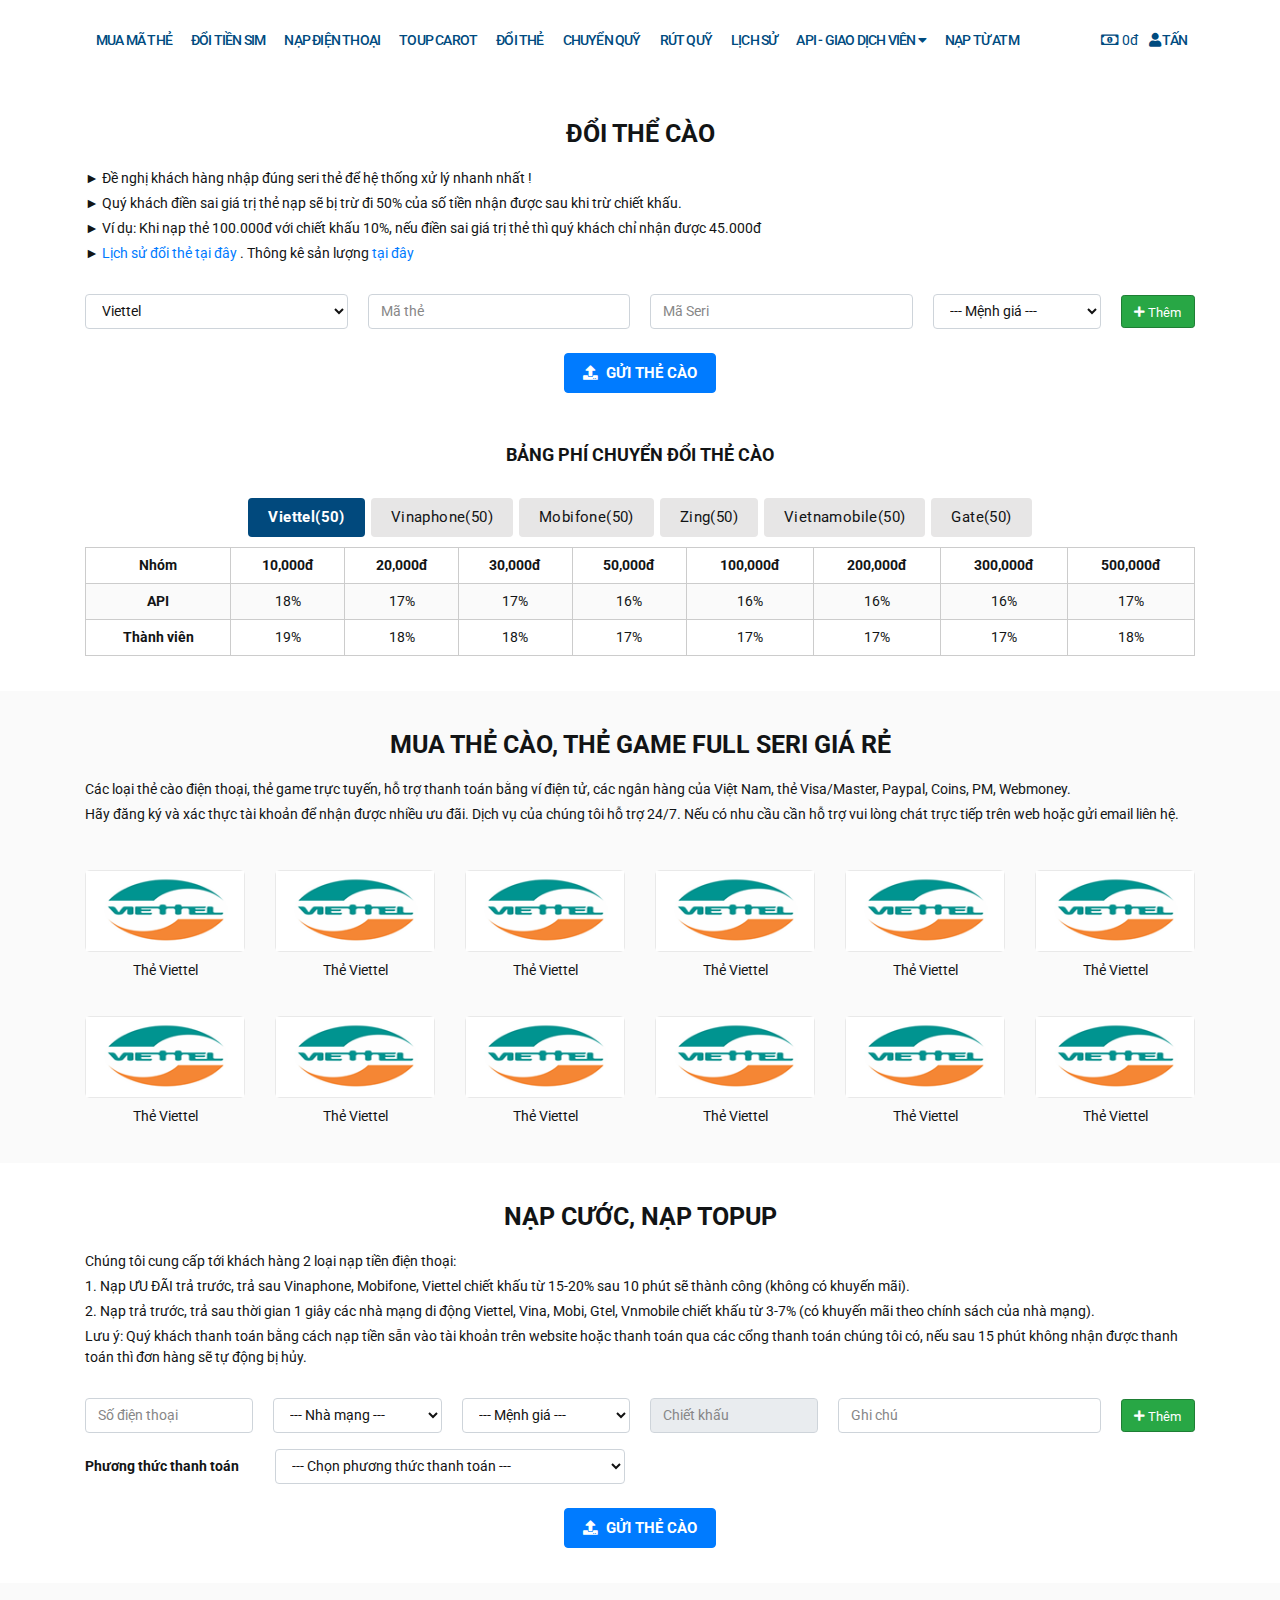
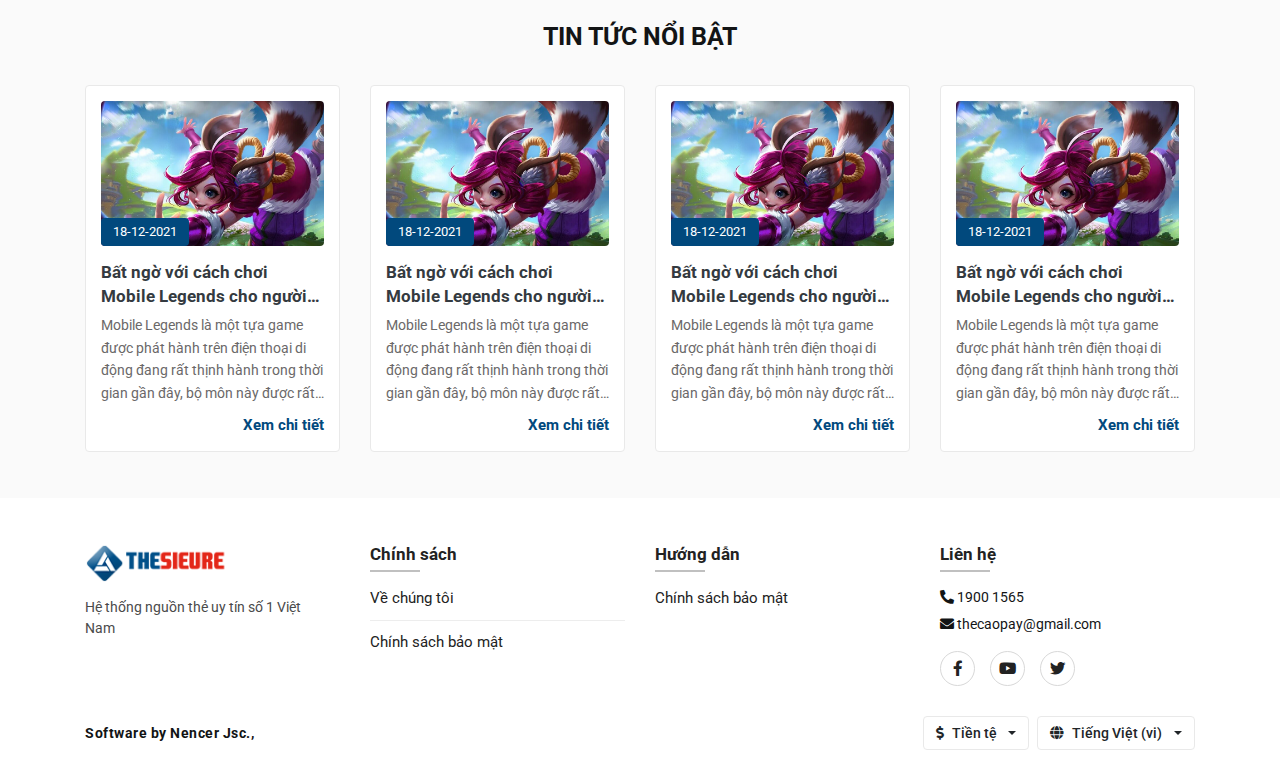
==== index.html @ 8dbbf6b9 "Update" ====
<!DOCTYPE html>
<html lang="vi">
<head>
	<meta charset="UTF-8">
	<meta name="viewport"
		  content="width=device-width, user-scalable=no, initial-scale=1.0, maximum-scale=1.0, minimum-scale=1.0">

	<title>Thẻ siêu rẻ V2</title>
	<meta name="description" content="Thẻ siêu rẻ V2">
	<meta name="author" content="">

	<meta property="og:title" content="Thẻ siêu rẻ V2">
	<meta property="og:type" content="website">
	<meta property="og:url" content="">
	<meta property="og:description" content="Thẻ siêu rẻ V2">
	<meta property="og:image" content="">

	<link rel="icon" href="/assets/images/favicon.png">
	<link rel="apple-touch-icon" href="/assets/images/favicon.png">

	<style>
        :root {
            --primary-color: #01497D;
            --primary-rgb: 1, 73, 125;
            --primary-hover: #0e68a9;
            --secondary-color: #E42D1F;
            --secondary-rgb: 228, 45, 31;
            --secondary-hover: #f03c2e;
            --color-body: #fafafa;
            --color-border: #e9e9e9;
            --color-dark: #121415;
            --color-dark-gray: #444748;
            --color-gray: #6a6868;
            --transition: .3s all ease-in-out;
        }
	</style>
	<link rel="stylesheet"
		  href="https://fonts.googleapis.com/css2?family=Roboto:ital,wght@0,300;0,400;0,500;0,700;1,300;1,400;1,500;1,700&display=swap">
	<link rel="stylesheet" href="./assets/plugins/bootstrap/bootstrap.min.css">
	<link rel="stylesheet" href="./assets/plugins/bootstrap-flatpickr/bootstrap-flatpickr.min.css">
	<link rel="stylesheet" href="./assets/plugins/fancybox/fancybox.min.css">
	<link rel="stylesheet" href="./assets/plugins/swiper/swiper-bundle.min.css">
	<link rel="stylesheet" href="./assets/plugins/select2/css/select2.min.css">
	<link rel="stylesheet" href="./assets/plugins/waves/waves.min.css">
	<link rel="stylesheet" href="./assets/plugins/sweetalert2/sweetalert2.min.css">
	<link rel="stylesheet" href="./assets/fonts/fontawesome/css/all.min.css">
	<link rel="stylesheet" href="./assets/css/style.css">
</head>
<body>

<header id="header" class="header d-none">
	<div class="header-inner">
		<div class="container">
			<div class="row">
				<div class="col-lg-2">
					<div class="header-inner_logo">
						<a href="index.html">
							<img class="header-inner_logo__image" src="./assets/images/logo.png" alt="">
						</a>
						<div id="user-mobile" class="header-inner_mobile__user d-block d-lg-none">
							<a id="call-user_mobile" href="javascript:void(0)">
								<i class="fas fa-user"></i>
							</a>
							<ul class="list-unstyled mb-0">
								<li>
									<a href="dang-nhap.html">Đăng nhập</a>
								</li>
								<li>
									<a href="dang-ky.html">Đăng ký</a>
								</li>
							</ul>
						</div>
						<div class="header-inner_hamburger d-block d-lg-none">
							<button type="button" class="no-animation" id="call-header_mobile">
								<span></span>
								<span></span>
								<span></span>
							</button>
						</div>
					</div>
				</div>
				<div class="col-lg-10 mobile-no_relative">
					<div class="d-lg-flex align-items-center justify-content-between flex-wrap">
						<div class="header-inner_nav">
							<ul class="list-unstyled mb-0" id="hasMenuTopUp">
								<li>
									<a href="mua-ma-the.html">
										Mua mã thẻ
									</a>
								</li>
								<li>
									<a href="doi-the-cao.html">
										Đổi thẻ cào
										<i class="fas fa-angle-down"></i>
									</a>
									<ul class="list-unstyled mb-0">
										<li>
											<a href="">
												Đổi thẻ cào
											</a>
										</li>
										<li>
											<a href="#">
												Đổi thẻ cào
											</a>
										</li>
										<li>
											<a href="#">
												Đổi thẻ cào
											</a>
										</li>
										<li>
											<a href="#">
												Đổi thẻ cào
											</a>
										</li>
										<li>
											<a href="#">
												Đổi thẻ cào
											</a>
										</li>
									</ul>
								</li>
								<li>
									<a href="rut-tien.html">
										Rút tiền
									</a>
								</li>
								<li>
									<a href="chuyen-tien.html">
										Chuyển tiền
									</a>
								</li>
								<li>
									<a href="nap-cuoc.html">
										Nạp cước
									</a>
								</li>
								<li>
									<a href="tin-tuc.html">
										Tin tức
									</a>
								</li>
							</ul>
						</div>
						<div class="header-inner_user d-lg-flex align-items-center justify-content-end">
							<div class="header-inner_user__item d-none">
								<a href="dang-ky.html" class="btn btn-register waves-effect waves-light">
									<i class="fas fa-user mr-2"></i>
									Đăng ký
								</a>
							</div>
							<div class="header-inner_user__item d-none">
								<a href="dang-nhap.html" class="btn btn-login waves-effect waves-light"><i
										class="fas fa-lock-alt mr-2"></i>
									Đăng nhập
								</a>
							</div>
							<div class="header-inner_user__item">
								<span class="header-inner_user__price">
									<span>
										<i class="fas fa-wallet"></i>
									</span>
									Số dư:&nbsp;
									<b>999.000 <sup>đ</sup></b>
								</span>
							</div>
							<div class="header-inner_user__item">
								<button type="button" class="btn btn-login-outline waves-effect waves-light">
									<i class="fas fa-user mr-2"></i>
									User name
								</button>
								<ul class="list-unstyled mb-0">
									<li>
										<a href="">
											<i class="fas fa-caret-right"></i>
											Thông tin tài khoản
										</a>
									</li>
									<li>
										<a href="">
											<i class="fas fa-caret-right"></i>
											Quỹ số dư
										</a>
									</li>
									<li>
										<a href="">
											<i class="fas fa-caret-right"></i>
											Kết nối API
										</a>
									</li>
									<li>
										<a href="">
											<i class="fas fa-caret-right"></i>
											Lịch sử mua thẻ
										</a>
									</li>
									<li>
										<a href="">
											<i class="fas fa-caret-right"></i>
											Nạp quỹ
										</a>
									</li>
									<li>
										<a href="">
											<i class="fas fa-caret-right"></i>
											Rút quỹ
										</a>
									</li>
								</ul>
							</div>
						</div>
						<div class="header-overlay" id="header-overlay"></div>
					</div>
				</div>
			</div>
		</div>
	</div>
</header>

<header class="header-wrap">
	<div class="container">
		<div class="logo">
			<a href="https://thesieure.com">
				<img src="https://thesieure.com/storage/userfiles/images/logo_thesieurecom.png" alt="">
			</a>
		</div>
		<div class="navigation">
			<span id="navigation_icon" class="navigation_icon">
				<span></span>
			</span>
			<div id="navigation-backdrop" class="backdrop_nav"></div>
			<ul>
				<li>
					<a href="https://thesieure.com/mua-the">
						Mua mã thẻ</a>
				</li>
				<li>
					<a href="https://thesieure.com/deposit-sms">
						Đổi tiền sim
					</a>
				</li>
				<li>
					<a href="https://thesieure.com/topup">
						Nạp Điện thoại
					</a>
				</li>
				<li>
					<a href="https://thesieure.com/carot">
						toup Carot</a>
				</li>
				<li>
					<a href="https://thesieure.com/doithecao">
						Đổi thẻ</a>
				</li>
				<li>
					<a href="https://thesieure.com/wallet/transfer">
						CHUYỂN QUỸ</a>
				</li>
				<li>
					<a href="https://thesieure.com/wallet/withdraw">
						Rút quỹ</a>
				</li>
				<li>
					<a href="https://thesieure.com/wallet/history/vnd">
						LỊCH SỬ
					</a>
				</li>
				<li class="hasSub">
					<a href="#">
						API - Giao dịch viên
						<i class="fas fa-caret-down"></i>
					</a>
					<ul>
						<li>
							<a class="hover_item" href="https://thesieure.com/merchant/list">kết nối API đổi thẻ</a>
						</li>
						<li>
							<a class="hover_item" href="https://tocaoscam.com/uy-tin">Giao dịch viên uy tín</a>
						</li>
					</ul>
					<span class="sub-icon">+</span></li>
				<li>
					<a href="https://thesieure.com/wallet/deposit/vnd">Nạp từ ATM</a>
				</li>
			</ul>
		</div>
		<!-- PC -->
		<div class="user-header d-none d-lg-block">
			<!-- Chưa login -->

			<!--<a href="https://thesieure.com/account/register" class="btn btn-third">
				<i class="fas fa-user"></i> Đăng ký
			</a>
			<a href="https://thesieure.com/account/login" class="btn btn-second">
				<i class="fas fa-lock"></i> Đăng nhập </a>-->

			<!-- Đã login -->
		</div>
		<div class="loginBox d-none d-lg-block">
			<span class="navi-wrapper">
				<div class="navigation">
					<ul>
						<li>
							<i class="far fa-money-bill-alt" aria-hidden="true"></i> 0đ
						</li>
						<li>
							<a href="https://thesieure.com/account/profile" style="color: #004b7f">
								<i class="fa fa-user" aria-hidden="true"></i>
								Tấn
							</a>
							<ul>
								<li>
									<a href="https://thesieure.com/account/profile" class="hover_item">
										<i class="fa fa-angle-right"></i> <strong>Thông tin tài khoản</strong>
									</a>
								</li>
								<li>
									<a href="https://thesieure.com/account/profile" class="hover_item">
										<i class="fa fa-angle-right"></i> <strong>Thông tin tài khoản</strong>
									</a>
								</li>
								<li>
									<a href="https://thesieure.com/account/profile" class="hover_item">
										<i class="fa fa-angle-right"></i> <strong>Thông tin tài khoản</strong>
									</a>
								</li>
								<li>
									<a href="https://thesieure.com/account/profile" class="hover_item">
										<i class="fa fa-angle-right"></i> <strong>Thông tin tài khoản</strong>
									</a>
								</li>
								<li>
									<a href="https://thesieure.com/account/profile" class="hover_item">
										<i class="fa fa-angle-right"></i> <strong>Thông tin tài khoản</strong>
									</a>
								</li>
								<li>
									<a href="https://thesieure.com/account/profile" class="hover_item">
										<i class="fa fa-angle-right"></i> <strong>Thông tin tài khoản</strong>
									</a>
								</li>
								<li>
									<a href="https://thesieure.com/account/profile" class="hover_item">
										<i class="fa fa-angle-right"></i> <strong>Thông tin tài khoản</strong>
									</a>
								</li>
							</ul>
							<span class="sub-icon">+</span>
						</li>
					</ul>
				</div>
			</span>
		</div>

		<!-- Mobile -->
		<div class="account-mobile d-block d-lg-none">
			<button type="button" id="btn-callMenuUser" class="btn btn-user btn-sm outline"><i class="fa fa-user"></i>Tài khoản</button>
			<div class="account-mobile_nav">
				<div class="brand-block">
					<a class="navbar-brand_logo" href="https://thesieure.com">
						<img src="https://thesieure.com/storage/userfiles/images/logo_thegray.png" alt="">
					</a>
				</div>
				<div class="content-menu">
					<ul class="list-menu listMenuUserPanel">
						<li>
							<h4>Số dư: 0đ</h4>
						</li>
						<li>
							<a href="https://thesieure.com/account/profile">
								<i class="fa fa-angle-right"></i>
								<strong>Thông tin tài khoản</strong>
							</a>
						</li>
						<li>
							<a href="https://thesieure.com/account/profile">
								<i class="fa fa-angle-right"></i>
								<strong>Thông tin tài khoản</strong>
							</a>
						</li>
						<li>
							<a href="https://thesieure.com/account/profile">
								<i class="fa fa-angle-right"></i>
								<strong>Thông tin tài khoản</strong>
							</a>
						</li>
						<li>
							<a href="https://thesieure.com/account/profile">
								<i class="fa fa-angle-right"></i>
								<strong>Thông tin tài khoản</strong>
							</a>
						</li>
						<li>
							<a href="https://thesieure.com/account/profile">
								<i class="fa fa-angle-right"></i>
								<strong>Thông tin tài khoản</strong>
							</a>
						</li>
						<li>
							<a href="https://thesieure.com/account/profile">
								<i class="fa fa-angle-right"></i>
								<strong>Thông tin tài khoản</strong>
							</a>
						</li>
						<li>
							<a href="https://thesieure.com/account/profile">
								<i class="fa fa-angle-right"></i>
								<strong>Thông tin tài khoản</strong>
							</a>
						</li>
						<li>
							<a href="https://thesieure.com/account/profile">
								<i class="fa fa-angle-right"></i>
								<strong>Thông tin tài khoản</strong>
							</a>
						</li>
					</ul>
				</div>
			</div>
		</div>
	</div>
</header>

<div id="main" class="main">
	<div class="section-gap">
		<div class="container">
			<div class="row">
				<div class="col-12">
					<div class="section-heading">
						<div class="section-heading_title">
							Đổi thể cào
						</div>
						<div class="section-heading_desc">
							<p>► Đề nghị khách hàng nhập đúng seri thẻ để hệ thống xử lý nhanh nhất !</p>
							<p>► Quý khách điền&nbsp;sai giá trị thẻ nạp sẽ bị trừ đi 50% của số tiền nhận được sau khi
								trừ chiết khấu.
							</p>
							<p>► Ví dụ: Khi nạp thẻ&nbsp;100.000đ với chiết khấu 10%, nếu điền&nbsp;sai giá trị thẻ thì
								quý khách chỉ nhận được 45.000đ
							</p>
							<p>►&nbsp;<a href="http://trumgachthe.net/doithecao">Lịch sử đổi&nbsp;thẻ&nbsp;tại đây</a>
								.
								Thông kê sản lượng&nbsp;<a href="https://trumgachthe.net/doithecao/san-luong">tại
									đây
								</a>
							</p>
						</div>
					</div>
				</div>
				<div class="col-12">
					<form action="">
						<div class="form-inner" id="form-expandCard_Change">
							<div class="row row-10 mb-3 align-items-center">
								<div class="col-md-3">
									<div class="form-group">
										<select class="form-control" id="network">
											<option name="viettel">Viettel</option>
											<option name="vinaphone">Vinaphone</option>
											<option name="mobile">Mobile</option>
											<option name="gate">Gate</option>
											<option name="zing">Zing</option>
										</select>
									</div>
								</div>
								<div class="col-md-3">
									<div class="form-group">
										<input type="text" class="form-control" id="code" placeholder="Mã thẻ">
									</div>
								</div>
								<div class="col-md-3">
									<div class="form-group">
										<input type="text" class="form-control" id="seri" placeholder="Mã Seri">
									</div>
								</div>
								<div class="col-md-2 col-9">
									<div class="form-group">
										<select class="form-control" id="price">
											<option name="-1">--- Mệnh giá ---</option>
											<option name="10000">10.000 đ</option>
											<option name="20000">20.000 đ</option>
											<option name="30000">30.000 đ</option>
											<option name="50000">50.000 đ</option>
											<option name="100000">100.000 đ</option>
											<option name="200000">200.000 đ</option>
											<option name="300000">300.000 đ</option>
											<option name="500000">500.000 đ</option>
											<option name="1000000">1.000.000 đ</option>
										</select>
									</div>
								</div>
								<div class="col-md-1 col-3">
									<a href="javascript:void(0)"
									   class="createRow btn-create_row btn btn-success btn-sm waves-light waves-effect">
										<i class="fas fa-plus"></i>
										Thêm
									</a>
								</div>
							</div>
						</div>
						<div class="row mt-3 mt-lg-4">
							<div class="col-12 text-center">
								<button class="btn btn-primary btn-send_card waves-effect waves-light">
									<i class="fas fa-upload"></i>
									Gửi thẻ cào
								</button>
							</div>
						</div>
					</form>
				</div>
			</div>
			<div class="row mt-5">
				<div class="col-12">
					<div class="section-heading">
						<div class="section-heading_subtitle">
							Bảng phí chuyển đổi thẻ cào
						</div>
					</div>
				</div>
				<div class="col-12">
					<div class="section-tab">
						<ul class="nav nav-tabs">
							<li class="nav-item">
								<a class="nav-link active" id="VIETTEL-tab" data-toggle="tab" href="#VIETTEL">
									Viettel(50)
								</a>
							</li>
							<li class="nav-item">
								<a class="nav-link" id="VINAPHONE-tab" data-toggle="tab" href="#VINAPHONE">
									Vinaphone(50)
								</a>
							</li>
							<li class="nav-item">
								<a class="nav-link" id="MOBIFONE-tab" data-toggle="tab" href="#MOBIFONE">Mobifone(50)
								</a>
							</li>
							<li class="nav-item">
								<a class="nav-link" id="ZING-tab" data-toggle="tab" href="#ZING">Zing(50)</a>
							</li>
							<li class="nav-item">
								<a class="nav-link" id="VNMOBI-tab" data-toggle="tab" href="#VNMOBI">Vietnamobile(50)
								</a>
							</li>
							<li class="nav-item">
								<a class="nav-link" id="GATE-tab" data-toggle="tab" href="#GATE">Gate(50)</a>
							</li>
						</ul>
					</div>
					<div class="tab-content section-tab_content">
						<div class="tab-pane fade" id="VIETTEL" aria-labelledby="VIETTEL-tab">
							<div class="table-responsive">
								<table class="section-table">
									<tbody>
									<tr>
										<th class="text-center">Nhóm</th>
										<th class="text-center">10,000đ</th>
										<th class="text-center">20,000đ</th>
										<th class="text-center">30,000đ</th>
										<th class="text-center">50,000đ</th>
										<th class="text-center">100,000đ</th>
										<th class="text-center">200,000đ</th>
										<th class="text-center">300,000đ</th>
										<th class="text-center">500,000đ</th>
										<th class="text-center">1,000,000đ</th>
									</tr>
									<tr>
										<td class="text-center font-weight-bold">API</td>
										<td class="text-center">17%</td>
										<td class="text-center">16%</td>
										<td class="text-center">16%</td>
										<td class="text-center">14%</td>
										<td class="text-center">14%</td>
										<td class="text-center">14%</td>
										<td class="text-center">14%</td>
										<td class="text-center">16%</td>
										<td class="text-center">16%</td>
									</tr>
									<tr>
										<td class="text-center font-weight-bold">Thành viên</td>
										<td class="text-center">18%</td>
										<td class="text-center">17%</td>
										<td class="text-center">17%</td>
										<td class="text-center">15%</td>
										<td class="text-center">15%</td>
										<td class="text-center">15%</td>
										<td class="text-center">15%</td>
										<td class="text-center">17%</td>
										<td class="text-center">17%</td>
									</tr>
									</tbody>
								</table>
							</div>
						</div>
						<div class="tab-pane fade active show" id="VINAPHONE" aria-labelledby="VINAPHONE-tab">
							<div class="table-responsive">
								<table class="section-table">
									<tbody>
									<tr>
										<th class="text-center">Nhóm</th>
										<th class="text-center">10,000đ</th>
										<th class="text-center">20,000đ</th>
										<th class="text-center">30,000đ</th>
										<th class="text-center">50,000đ</th>
										<th class="text-center">100,000đ</th>
										<th class="text-center">200,000đ</th>
										<th class="text-center">300,000đ</th>
										<th class="text-center">500,000đ</th>
									</tr>
									<tr>
										<td class="text-center font-weight-bold">API</td>
										<td class="text-center">18%</td>
										<td class="text-center">17%</td>
										<td class="text-center">17%</td>
										<td class="text-center">16%</td>
										<td class="text-center">16%</td>
										<td class="text-center">16%</td>
										<td class="text-center">16%</td>
										<td class="text-center">17%</td>
									</tr>
									<tr>
										<td class="text-center font-weight-bold">Thành viên</td>
										<td class="text-center">19%</td>
										<td class="text-center">18%</td>
										<td class="text-center">18%</td>
										<td class="text-center">17%</td>
										<td class="text-center">17%</td>
										<td class="text-center">17%</td>
										<td class="text-center">17%</td>
										<td class="text-center">18%</td>
									</tr>
									</tbody>
								</table>
							</div>
						</div>
						<div class="tab-pane fade" id="MOBIFONE" aria-labelledby="MOBIFONE-tab">
							<div class="table-responsive">
								<table class="section-table">
									<tbody>
									<tr>
										<th class="text-center">Nhóm</th>
										<th class="text-center">10,000đ</th>
										<th class="text-center">20,000đ</th>
										<th class="text-center">30,000đ</th>
										<th class="text-center">50,000đ</th>
										<th class="text-center">100,000đ</th>
										<th class="text-center">200,000đ</th>
										<th class="text-center">300,000đ</th>
										<th class="text-center">500,000đ</th>
									</tr>
									<tr>
										<td class="text-center font-weight-bold">API</td>
										<td class="text-center">25%</td>
										<td class="text-center">25%</td>
										<td class="text-center">25%</td>
										<td class="text-center">25%</td>
										<td class="text-center">25%</td>
										<td class="text-center">25%</td>
										<td class="text-center">25%</td>
										<td class="text-center">25%</td>
									</tr>
									<tr>
										<td class="text-center font-weight-bold">Thành viên</td>
										<td class="text-center">26%</td>
										<td class="text-center">26%</td>
										<td class="text-center">26%</td>
										<td class="text-center">26%</td>
										<td class="text-center">26%</td>
										<td class="text-center">26%</td>
										<td class="text-center">26%</td>
										<td class="text-center">26%</td>
									</tr>
									</tbody>
								</table>
							</div>
						</div>
						<div class="tab-pane fade" id="ZING" aria-labelledby="ZING-tab">
							<div class="table-responsive">
								<table class="section-table">
									<tbody>
									<tr>
										<th class="text-center">Nhóm</th>
										<th class="text-center">10,000đ</th>
										<th class="text-center">20,000đ</th>
										<th class="text-center">30,000đ</th>
										<th class="text-center">50,000đ</th>
										<th class="text-center">100,000đ</th>
										<th class="text-center">200,000đ</th>
										<th class="text-center">300,000đ</th>
										<th class="text-center">500,000đ</th>
										<th class="text-center">1,000,000đ</th>
									</tr>
									<tr>
										<td class="text-center font-weight-bold">API</td>
										<td class="text-center">17%</td>
										<td class="text-center">17%</td>
										<td class="text-center">17%</td>
										<td class="text-center">17%</td>
										<td class="text-center">17%</td>
										<td class="text-center">17%</td>
										<td class="text-center">17%</td>
										<td class="text-center">17%</td>
										<td class="text-center">17%</td>
									</tr>
									<tr>
										<td class="text-center font-weight-bold">Thành viên</td>
										<td class="text-center">18%</td>
										<td class="text-center">18%</td>
										<td class="text-center">18%</td>
										<td class="text-center">18%</td>
										<td class="text-center">18%</td>
										<td class="text-center">18%</td>
										<td class="text-center">18%</td>
										<td class="text-center">18%</td>
										<td class="text-center">18%</td>
									</tr>
									</tbody>
								</table>
							</div>
						</div>
						<div class="tab-pane fade" id="VNMOBI" aria-labelledby="VNMOBI-tab">
							<div class="table-responsive">
								<table class="section-table">
									<tbody>
									<tr>
										<th class="text-center">Nhóm</th>
										<th class="text-center">10,000đ</th>
										<th class="text-center">20,000đ</th>
										<th class="text-center">30,000đ</th>
										<th class="text-center">50,000đ</th>
										<th class="text-center">100,000đ</th>
										<th class="text-center">200,000đ</th>
										<th class="text-center">300,000đ</th>
										<th class="text-center">500,000đ</th>
									</tr>
									<tr>
										<td class="text-center font-weight-bold">API</td>
										<td class="text-center">16%</td>
										<td class="text-center">15%</td>
										<td class="text-center">15%</td>
										<td class="text-center">15%</td>
										<td class="text-center">15%</td>
										<td class="text-center">15%</td>
										<td class="text-center">15%</td>
										<td class="text-center">15%</td>
									</tr>
									<tr>
										<td class="text-center font-weight-bold">Thành viên</td>
										<td class="text-center">16%</td>
										<td class="text-center">15%</td>
										<td class="text-center">15%</td>
										<td class="text-center">15%</td>
										<td class="text-center">15%</td>
										<td class="text-center">15%</td>
										<td class="text-center">15%</td>
										<td class="text-center">15%</td>
									</tr>
									</tbody>
								</table>
							</div>
						</div>
						<div class="tab-pane fade" id="GATE" aria-labelledby="GATE-tab">
							<div class="table-responsive">
								<table class="section-table">
									<tbody>
									<tr>
										<th class="text-center">Nhóm</th>
										<th class="text-center">10,000đ</th>
										<th class="text-center">20,000đ</th>
										<th class="text-center">30,000đ</th>
										<th class="text-center">50,000đ</th>
										<th class="text-center">100,000đ</th>
										<th class="text-center">200,000đ</th>
										<th class="text-center">300,000đ</th>
										<th class="text-center">500,000đ</th>
										<th class="text-center">1,000,000đ</th>
										<th class="text-center">2,000,000đ</th>
										<th class="text-center">5,000,000đ</th>
										<th class="text-center">10,000,000đ</th>
									</tr>
									<tr>
										<td class="text-center font-weight-bold">API</td>
										<td class="text-center">30%</td>
										<td class="text-center">30%</td>
										<td class="text-center">30%</td>
										<td class="text-center">30%</td>
										<td class="text-center">30%</td>
										<td class="text-center">30%</td>
										<td class="text-center">30%</td>
										<td class="text-center">30%</td>
										<td class="text-center">30%</td>
										<td class="text-center">30%</td>
										<td class="text-center">30%</td>
										<td class="text-center">30%</td>
									</tr>
									<tr>
										<td class="text-center font-weight-bold">Thành viên</td>
										<td class="text-center">30%</td>
										<td class="text-center">30%</td>
										<td class="text-center">30%</td>
										<td class="text-center">30%</td>
										<td class="text-center">30%</td>
										<td class="text-center">30%</td>
										<td class="text-center">30%</td>
										<td class="text-center">30%</td>
										<td class="text-center">30%</td>
										<td class="text-center">30%</td>
										<td class="text-center">30%</td>
										<td class="text-center">30%</td>
									</tr>
									</tbody>
								</table>
							</div>
						</div>
					</div>
				</div>
			</div>
		</div>
	</div>
	<div class="section-gap bg-body pb-3">
		<div class="container">
			<div class="row">
				<div class="col-12">
					<div class="section-heading">
						<div class="section-heading_title">
							MUA THẺ CÀO, THẺ GAME FULL SERI GIÁ RẺ
						</div>
						<div class="section-heading_desc">
							<p>Các loại thẻ cào điện thoại, thẻ game trực tuyến, hỗ trợ thanh toán bằng ví điện tử, các
								ngân hàng của Việt Nam, thẻ Visa/Master, Paypal, Coins, PM, Webmoney.
							</p>
							<p>Hãy đăng ký và xác thực tài khoản để nhận được nhiều ưu đãi. Dịch vụ của chúng tôi hỗ trợ
								24/7. Nếu có nhu cầu cần hỗ trợ vui lòng chát trực tiếp trên web hoặc gửi email liên
								hệ.
							</p>
						</div>
					</div>
				</div>
				<div class="col-12">
					<div class="row row-cols-lg-6 row-cols-md-4 row-cols-2">
						<div class="col">
							<div class="card-mobile-item card">
								<div class="card-header">
									<a href="">
										<img src="./assets/images/card/the-viettel.png" style="max-height: 80px">
									</a>
								</div>
								<div class="card-body">
									<a href="/">
										Thẻ Viettel
									</a>
								</div>
							</div>
						</div>
						<div class="col">
							<div class="card-mobile-item card">
								<div class="card-header">
									<a href="">
										<img src="./assets/images/card/the-viettel.png" style="max-height: 80px">
									</a>
								</div>
								<div class="card-body">
									<a href="/">
										Thẻ Viettel
									</a>
								</div>
							</div>
						</div>
						<div class="col">
							<div class="card-mobile-item card">
								<div class="card-header">
									<a href="">
										<img src="./assets/images/card/the-viettel.png" style="max-height: 80px">
									</a>
								</div>
								<div class="card-body">
									<a href="/">
										Thẻ Viettel
									</a>
								</div>
							</div>
						</div>
						<div class="col">
							<div class="card-mobile-item card">
								<div class="card-header">
									<a href="">
										<img src="./assets/images/card/the-viettel.png" style="max-height: 80px">
									</a>
								</div>
								<div class="card-body">
									<a href="/">
										Thẻ Viettel
									</a>
								</div>
							</div>
						</div>
						<div class="col">
							<div class="card-mobile-item card">
								<div class="card-header">
									<a href="">
										<img src="./assets/images/card/the-viettel.png" style="max-height: 80px">
									</a>
								</div>
								<div class="card-body">
									<a href="/">
										Thẻ Viettel
									</a>
								</div>
							</div>
						</div>
						<div class="col">
							<div class="card-mobile-item card">
								<div class="card-header">
									<a href="">
										<img src="./assets/images/card/the-viettel.png" style="max-height: 80px">
									</a>
								</div>
								<div class="card-body">
									<a href="/">
										Thẻ Viettel
									</a>
								</div>
							</div>
						</div>
						<div class="col">
							<div class="card-mobile-item card">
								<div class="card-header">
									<a href="">
										<img src="./assets/images/card/the-viettel.png" style="max-height: 80px">
									</a>
								</div>
								<div class="card-body">
									<a href="/">
										Thẻ Viettel
									</a>
								</div>
							</div>
						</div>
						<div class="col">
							<div class="card-mobile-item card">
								<div class="card-header">
									<a href="">
										<img src="./assets/images/card/the-viettel.png" style="max-height: 80px">
									</a>
								</div>
								<div class="card-body">
									<a href="/">
										Thẻ Viettel
									</a>
								</div>
							</div>
						</div>
						<div class="col">
							<div class="card-mobile-item card">
								<div class="card-header">
									<a href="">
										<img src="./assets/images/card/the-viettel.png" style="max-height: 80px">
									</a>
								</div>
								<div class="card-body">
									<a href="/">
										Thẻ Viettel
									</a>
								</div>
							</div>
						</div>
						<div class="col">
							<div class="card-mobile-item card">
								<div class="card-header">
									<a href="">
										<img src="./assets/images/card/the-viettel.png" style="max-height: 80px">
									</a>
								</div>
								<div class="card-body">
									<a href="/">
										Thẻ Viettel
									</a>
								</div>
							</div>
						</div>
						<div class="col">
							<div class="card-mobile-item card">
								<div class="card-header">
									<a href="">
										<img src="./assets/images/card/the-viettel.png" style="max-height: 80px">
									</a>
								</div>
								<div class="card-body">
									<a href="/">
										Thẻ Viettel
									</a>
								</div>
							</div>
						</div>
						<div class="col">
							<div class="card-mobile-item card">
								<div class="card-header">
									<a href="">
										<img src="./assets/images/card/the-viettel.png" style="max-height: 80px">
									</a>
								</div>
								<div class="card-body">
									<a href="/">
										Thẻ Viettel
									</a>
								</div>
							</div>
						</div>
					</div>
				</div>
			</div>
		</div>
	</div>
	<div class="section-gap">
		<div class="container">
			<div class="row">
				<div class="col-12">
					<div class="section-heading">
						<div class="section-heading_title">
							Nạp cước, nạp topup
						</div>
						<div class="section-heading_desc">
							<p>Chúng tôi cung cấp tới khách hàng 2 loại nạp tiền điện thoại:</p>
							<p>1. Nạp ƯU ĐÃI trả trước, trả sau Vinaphone, Mobifone, Viettel chiết khấu từ 15-20% sau 10
								phút sẽ thành công (không có khuyến mãi).
							</p>
							<p>2. Nạp trả trước, trả sau thời gian 1 giây các nhà mạng di động Viettel, Vina, Mobi,
								Gtel, Vnmobile chiết khấu từ 3-7% (có khuyến mãi theo chính sách của nhà mạng).
							</p>
							<p>Lưu ý: Quý khách thanh toán bằng cách nạp tiền sẵn vào tài khoản trên website hoặc thanh
								toán qua các cổng thanh toán chúng tôi có, nếu sau 15 phút không nhận được thanh toán
								thì đơn hàng sẽ tự động bị hủy.
							</p>
						</div>
					</div>
				</div>
				<div class="col-12">
					<form action="">
						<div class="form-inner" id="form-expandCard_TopUp">
							<div class="row row-10 mb-3 align-items-center">
								<div class="col-md-2">
									<div class="form-group">
										<input type="tel" minlength="10" maxlength="11" class="form-control" id="sdt"
											   placeholder="Số điện thoại">
									</div>
								</div>
								<div class="col-md-2">
									<div class="form-group">
										<select class="form-control" id="nhamang">
											<option name="-1">--- Nhà mạng ---</option>
											<option name="">Viettel trả trước</option>
											<option name="">Viettel trả sau / FTTH / Home</option>
											<option name="">Vina trả trước</option>
											<option name="">Vina trả sau</option>
											<option name="">Mobi trả trước</option>
											<option name="">Mobi trả sau</option>
											<option name="">Bắn TKC Viettel</option>
											<option name="">Bắn TKC Vina</option>
											<option name="">Bắn TKC Mobi</option>
										</select>
									</div>
								</div>
								<div class="col-md-2">
									<div class="form-group">
										<select class="form-control" id="price">
											<option name="-1">--- Mệnh giá ---</option>
											<option name="10000">10.000 đ</option>
											<option name="20000">20.000 đ</option>
											<option name="30000">30.000 đ</option>
											<option name="50000">50.000 đ</option>
											<option name="100000">100.000 đ</option>
											<option name="200000">200.000 đ</option>
											<option name="300000">300.000 đ</option>
											<option name="500000">500.000 đ</option>
											<option name="1000000">1.000.000 đ</option>
										</select>
									</div>
								</div>
								<div class="col-md-2">
									<div class="form-group">
										<input type="text" class="form-control" id="chietkhau" placeholder="Chiết khấu"
											   readonly>
									</div>
								</div>
								<div class="col-md-3 col-9">
									<div class="form-group">
										<input type="text" class="form-control" id="ghichu" placeholder="Ghi chú">
									</div>
								</div>
								<div class=" col-md-1 col-3">
									<a href="javascript:void(0)"
									   class="createRow btn-create_row btn btn-success btn-sm waves-light waves-effect">
										<i class="fas fa-plus"></i>
										Thêm
									</a>
								</div>
							</div>
						</div>
						<div class="form-inner  mb-lg-4 mb-5">
							<div class="row align-items-center form-group">
								<div class="col-md-2">
									<label for="ptthanhtoan" class="font-weight-bold  mb-0">Phương thức thanh
										toán</label>
								</div>
								<div class="col-md-4">
									<select name="" id="ptthanhtoan" class="form-control">
										<option value="">--- Chọn phương thức thanh toán ---</option>
										<option value="">Techcombank</option>
										<option value="">Argibank</option>
										<option value="">Vietcombank</option>
										<option value="">Sacombank</option>
										<option value="">BIDV</option>
										<option value="">Paypal</option>
										<option value="">Master Card</option>
										<option value="">Visa</option>
									</select>
								</div>
							</div>
						</div>
						<div class="row mt-3 mt-lg-4">
							<div class="col-12 text-center">
								<button class="btn btn-primary btn-send_card waves-effect waves-light">
									<i class="fas fa-upload"></i>
									Gửi thẻ cào
								</button>
							</div>
						</div>
					</form>
				</div>
			</div>
		</div>
	</div>
	<div class="section-article section-gap bg-body pb-3">
		<div class="container">
			<div class="row">
				<div class="col-12">
					<div class="section-heading">
						<div class="section-heading_title">
							Tin tức nổi bật
						</div>
					</div>
				</div>
				<div class="col-12">
					<div class="row">
						<div class="col-sm-6 col-lg-3">
							<div class="article-item">
								<div class="article-item_header">
									<a href="chi-tiet-tin-tuc.html">
										<img src="./assets/images/article/1.jpg" alt="">
										<span>18-12-2021</span>
									</a>
								</div>
								<div class="article-item_body">
									<a href="chi-tiet-tin-tuc.html" class="article-item_title">
										Bất ngờ với cách chơi Mobile Legends cho người mới bắt đầu
									</a>
									<div class="article-item_desc">
										Mobile Legends là một tựa game được phát hành trên điện thoại di động đang rất
										thịnh hành trong thời gian gần đây, bộ môn này được rất nhiều các game thủ săn
										đón bởi lối chơi vô cùng hấp dẫn. Tuy nhiên, có một số game thủ còn gặp khó khăn
										khi bắt đầu làm quen với game này. Hãy cùng tìm hiểu cách chơi Mobile Legends
										trong bài viết dưới đây.
									</div>
									<div class="article-item_view">
										<a href="chi-tiet-tin-tuc.html">
											Xem chi tiết
										</a>
									</div>
								</div>
							</div>
						</div>
						<div class="col-sm-6 col-lg-3">
							<div class="article-item">
								<div class="article-item_header">
									<a href="chi-tiet-tin-tuc.html">
										<img src="./assets/images/article/1.jpg" alt="">
										<span>18-12-2021</span>
									</a>
								</div>
								<div class="article-item_body">
									<a href="chi-tiet-tin-tuc.html" class="article-item_title">
										Bất ngờ với cách chơi Mobile Legends cho người mới bắt đầu
									</a>
									<div class="article-item_desc">
										Mobile Legends là một tựa game được phát hành trên điện thoại di động đang rất
										thịnh hành trong thời gian gần đây, bộ môn này được rất nhiều các game thủ săn
										đón bởi lối chơi vô cùng hấp dẫn. Tuy nhiên, có một số game thủ còn gặp khó khăn
										khi bắt đầu làm quen với game này. Hãy cùng tìm hiểu cách chơi Mobile Legends
										trong bài viết dưới đây.
									</div>
									<div class="article-item_view">
										<a href="chi-tiet-tin-tuc.html">
											Xem chi tiết
										</a>
									</div>
								</div>
							</div>
						</div>
						<div class="col-sm-6 col-lg-3">
							<div class="article-item">
								<div class="article-item_header">
									<a href="chi-tiet-tin-tuc.html">
										<img src="./assets/images/article/1.jpg" alt="">
										<span>18-12-2021</span>
									</a>
								</div>
								<div class="article-item_body">
									<a href="chi-tiet-tin-tuc.html" class="article-item_title">
										Bất ngờ với cách chơi Mobile Legends cho người mới bắt đầu
									</a>
									<div class="article-item_desc">
										Mobile Legends là một tựa game được phát hành trên điện thoại di động đang rất
										thịnh hành trong thời gian gần đây, bộ môn này được rất nhiều các game thủ săn
										đón bởi lối chơi vô cùng hấp dẫn. Tuy nhiên, có một số game thủ còn gặp khó khăn
										khi bắt đầu làm quen với game này. Hãy cùng tìm hiểu cách chơi Mobile Legends
										trong bài viết dưới đây.
									</div>
									<div class="article-item_view">
										<a href="chi-tiet-tin-tuc.html">
											Xem chi tiết
										</a>
									</div>
								</div>
							</div>
						</div>
						<div class="col-sm-6 col-lg-3">
							<div class="article-item">
								<div class="article-item_header">
									<a href="chi-tiet-tin-tuc.html">
										<img src="./assets/images/article/1.jpg" alt="">
										<span>18-12-2021</span>
									</a>
								</div>
								<div class="article-item_body">
									<a href="chi-tiet-tin-tuc.html" class="article-item_title">
										Bất ngờ với cách chơi Mobile Legends cho người mới bắt đầu
									</a>
									<div class="article-item_desc">
										Mobile Legends là một tựa game được phát hành trên điện thoại di động đang rất
										thịnh hành trong thời gian gần đây, bộ môn này được rất nhiều các game thủ săn
										đón bởi lối chơi vô cùng hấp dẫn. Tuy nhiên, có một số game thủ còn gặp khó khăn
										khi bắt đầu làm quen với game này. Hãy cùng tìm hiểu cách chơi Mobile Legends
										trong bài viết dưới đây.
									</div>
									<div class="article-item_view">
										<a href="chi-tiet-tin-tuc.html">
											Xem chi tiết
										</a>
									</div>
								</div>
							</div>
						</div>
					</div>
				</div>
			</div>
		</div>
	</div>
</div>

<footer id="footer" class="footer">
	<div class="container">
		<div class="row">
			<div class="col-md-3 my-4">
				<div class="footer-item">
					<div class="footer-item_logo">
						<a href="" class="d-inline-block">
							<img src="./assets/images/logo.png"
								 alt="">
						</a>
					</div>
					<div class="footer-item_text">
						Hệ thống nguồn thẻ uy tín số 1 Việt Nam
					</div>
				</div>
			</div>
			<div class="col-md-3 col-6 my-4">
				<div class="footer-item">
					<div class="footer-item_title">
						Chính sách
					</div>
					<div class="footer-item_list">
						<ul class="list-unstyled mb-0">
							<li>
								<a href="#">Về chúng tôi</a>
							</li>
							<li>
								<a href="#">Chính sách bảo mật</a>
							</li>
						</ul>
					</div>
				</div>
			</div>
			<div class="col-md-3 col-6 my-4">
				<div class="footer-item">
					<div class="footer-item_title">
						Hướng dẫn
					</div>
					<div class="footer-item_list">
						<ul class="list-unstyled mb-0">
							<li>
								<a href="#">Chính sách bảo mật</a>
							</li>
						</ul>
					</div>
				</div>
			</div>

			<div class="col-md-3 my-4">
				<div class="footer-item">
					<div class="footer-item_title">
						Liên hệ
					</div>
					<div class="footer-item_info">
						<p>
							<i class="fas fa-phone-alt"></i>
							1900 1565
						</p>
						<p>
							<i class="fas fa-envelope"></i>
							thecaopay@gmail.com
						</p>
						<p class="mt-3 d-flex align-items-center justify-content-start footer-item_info__social">
							<a href="https://www.facebook.com/">
								<i class="fab fa-facebook-f"></i>
							</a>
							<a href="https://www.youtube.com/">
								<i class="fab fa-youtube"></i>
							</a>
							<a href="https://twitter.com/">
								<i class="fab fa-twitter"></i>
							</a>
						</p>
					</div>
				</div>
			</div>
		</div>
	</div>
	<div class="footer-bottom">
		<div class="container">
			<div class="row align-items-center">
				<div class="col-md-6">
					<a href="#" class="footer-bottom_copyright">Software by Nencer Jsc.,</a>
				</div>
				<div class="col-md-6">
					<div class="footer-dropdown d-flex align-items-center justify-content-lg-end">
						<div class="dropdown dropdown-wrap">
							<button class="btn btn-dropdown dropdown-toggle" type="button" id="dropdownCurrency"
									data-toggle="dropdown">
								<i class="fas fa-dollar-sign"></i>
								<span class="px-2">Tiền tệ</span>
							</button>
							<div class="dropdown-menu dropdown-menu-right" aria-labelledby="dropdownCurrency">
								<a class="dropdown-item" href="#">Dollars</a>
								<a class="dropdown-item" href="#">Nhân dân tệ</a>
								<a class="dropdown-item active" href="#">Vietnam đồng</a>
							</div>
						</div>
						<div class="dropdown dropdown-wrap ml-2">
							<button class="btn btn-dropdown dropdown-toggle" type="button" id="dropdownLanguage"
									data-toggle="dropdown" aria-expanded="false">
								<i class="fas fa-globe"></i>
								<span class="px-2">Tiếng Việt (vi)</span>
							</button>
							<div class="dropdown-menu dropdown-menu-right" aria-labelledby="dropdownLanguage" style="">
								<a class="dropdown-item " href="#">English</a>
								<a class="dropdown-item active " href="#">Tiếng
									Việt
								</a>
							</div>
						</div>
					</div>
				</div>
			</div>
		</div>
	</div>
</footer>


<script type="text/javascript" src="./assets/plugins/jquery.min.js"></script>
<script type="text/javascript" src="./assets/plugins/bootstrap/bootstrap.bundle.min.js"></script>
<script type="text/javascript"
		src="./assets/plugins/bootstrap-flatpickr/bootstrap-flatpickr.js"></script>
<script type="text/javascript"
		src="./assets/plugins/bootstrap-flatpickr/bootstrap-flatpickr-vn.js"></script>
<script type="text/javascript" src="./assets/plugins/fancybox/fancybox.min.js"></script>
<script type="text/javascript" src="./assets/plugins/swiper/swiper-bundle.min.js"></script>
<script type="text/javascript" src="./assets/plugins/select2/js/select2.min.js"></script>
<script type="text/javascript" src="./assets/plugins/waves/waves.min.js"></script>
<script type="text/javascript" src="./assets/plugins/sweetalert2/sweetalert2.min.js"></script>
<script type="text/javascript" src="./assets/js/scripts.js"></script>
</body>
</html>
---- assets/plugins/waves/waves.min.css ----
.waves-effect {
    position: relative;
    cursor: pointer;
    display: inline-block;
    overflow: hidden;
    -webkit-user-select: none;
    -moz-user-select: none;
    -ms-user-select: none;
    user-select: none;
    -webkit-tap-highlight-color: transparent;
}

.waves-effect .waves-ripple {
    position: absolute;
    border-radius: 50%;
    width: 100px;
    height: 100px;
    margin-top: -50px;
    margin-left: -50px;
    opacity: 0;
    background: rgba(0, 0, 0, 0.2);
    background: -webkit-radial-gradient(rgba(0, 0, 0, 0.2) 0, rgba(0, 0, 0, 0.3) 40%, rgba(0, 0, 0, 0.4) 50%, rgba(0, 0, 0, 0.5) 60%, rgba(255, 255, 255, 0) 70%);
    background: -o-radial-gradient(rgba(0, 0, 0, 0.2) 0, rgba(0, 0, 0, 0.3) 40%, rgba(0, 0, 0, 0.4) 50%, rgba(0, 0, 0, 0.5) 60%, rgba(255, 255, 255, 0) 70%);
    background: -moz-radial-gradient(rgba(0, 0, 0, 0.2) 0, rgba(0, 0, 0, 0.3) 40%, rgba(0, 0, 0, 0.4) 50%, rgba(0, 0, 0, 0.5) 60%, rgba(255, 255, 255, 0) 70%);
    background: radial-gradient(rgba(0, 0, 0, 0.2) 0, rgba(0, 0, 0, 0.3) 40%, rgba(0, 0, 0, 0.4) 50%, rgba(0, 0, 0, 0.5) 60%, rgba(255, 255, 255, 0) 70%);
    -webkit-transition: all 0.5s ease-out;
    -moz-transition: all 0.5s ease-out;
    -o-transition: all 0.5s ease-out;
    transition: all 0.5s ease-out;
    -webkit-transition-property: -webkit-transform, opacity;
    -moz-transition-property: -moz-transform, opacity;
    -o-transition-property: -o-transform, opacity;
    transition-property: transform, opacity;
    -webkit-transform: scale(0) translate(0, 0);
    -moz-transform: scale(0) translate(0, 0);
    -ms-transform: scale(0) translate(0, 0);
    -o-transform: scale(0) translate(0, 0);
    transform: scale(0) translate(0, 0);
    pointer-events: none;
}

.waves-effect.waves-light .waves-ripple {
    background: rgba(255, 255, 255, 0.4);
    background: -webkit-radial-gradient(rgba(255, 255, 255, 0.2) 0, rgba(255, 255, 255, 0.3) 40%, rgba(255, 255, 255, 0.4) 50%, rgba(255, 255, 255, 0.5) 60%, rgba(255, 255, 255, 0) 70%);
    background: -o-radial-gradient(rgba(255, 255, 255, 0.2) 0, rgba(255, 255, 255, 0.3) 40%, rgba(255, 255, 255, 0.4) 50%, rgba(255, 255, 255, 0.5) 60%, rgba(255, 255, 255, 0) 70%);
    background: -moz-radial-gradient(rgba(255, 255, 255, 0.2) 0, rgba(255, 255, 255, 0.3) 40%, rgba(255, 255, 255, 0.4) 50%, rgba(255, 255, 255, 0.5) 60%, rgba(255, 255, 255, 0) 70%);
    background: radial-gradient(rgba(255, 255, 255, 0.2) 0, rgba(255, 255, 255, 0.3) 40%, rgba(255, 255, 255, 0.4) 50%, rgba(255, 255, 255, 0.5) 60%, rgba(255, 255, 255, 0) 70%);
}

.waves-effect.waves-classic .waves-ripple {
    background: rgba(0, 0, 0, 0.2);
}

.waves-effect.waves-classic.waves-light .waves-ripple {
    background: rgba(255, 255, 255, 0.4);
}

.waves-notransition {
    -webkit-transition: none !important;
    -moz-transition: none !important;
    -o-transition: none !important;
    transition: none !important;
}

.waves-button,
.waves-circle {
    -webkit-transform: translateZ(0);
    -moz-transform: translateZ(0);
    -ms-transform: translateZ(0);
    -o-transform: translateZ(0);
    transform: translateZ(0);
    -webkit-mask-image: -webkit-radial-gradient(circle, white 100%, black 100%);
}

.waves-button,
.waves-button:hover,
.waves-button:visited,
.waves-button-input {
    white-space: nowrap;
    vertical-align: middle;
    cursor: pointer;
    border: none;
    outline: none;
    color: inherit;
    background-color: rgba(0, 0, 0, 0);
    font-size: 1em;
    line-height: 1em;
    text-align: center;
    text-decoration: none;
    z-index: 1;
}

.waves-button {
    padding: 0.85em 1.1em;
    border-radius: 0.2em;
}

.waves-button-input {
    margin: 0;
    padding: 0.85em 1.1em;
}

.waves-input-wrapper {
    border-radius: 0.2em;
    vertical-align: bottom;
}

.waves-input-wrapper.waves-button {
    padding: 0;
}

.waves-input-wrapper .waves-button-input {
    position: relative;
    top: 0;
    left: 0;
    z-index: 1;
}

.waves-circle {
    text-align: center;
    width: 2.5em;
    height: 2.5em;
    line-height: 2.5em;
    border-radius: 50%;
}

.waves-float {
    -webkit-mask-image: none;
    -webkit-box-shadow: 0px 1px 1.5px 1px rgba(0, 0, 0, 0.12);
    box-shadow: 0px 1px 1.5px 1px rgba(0, 0, 0, 0.12);
    -webkit-transition: all 300ms;
    -moz-transition: all 300ms;
    -o-transition: all 300ms;
    transition: all 300ms;
}

.waves-float:active {
    -webkit-box-shadow: 0px 8px 20px 1px rgba(0, 0, 0, 0.3);
    box-shadow: 0px 8px 20px 1px rgba(0, 0, 0, 0.3);
}

.waves-block {
    display: block;
}

.waves-effect.waves-light .waves-ripple {
    background-color: rgba(255, 255, 255, 0.4);
}

.waves-effect.waves-primary .waves-ripple {
    background-color: rgba(86, 100, 210, 0.4);
}

.waves-effect.waves-success .waves-ripple {
    background-color: rgba(28, 187, 140, 0.4);
}

.waves-effect.waves-info .waves-ripple {
    background-color: rgba(74, 163, 255, 0.4);
}

.waves-effect.waves-warning .waves-ripple {
    background-color: rgba(252, 185, 44, 0.4);
}

.waves-effect.waves-danger .waves-ripple {
    background-color: rgba(255, 61, 96, 0.4);
}
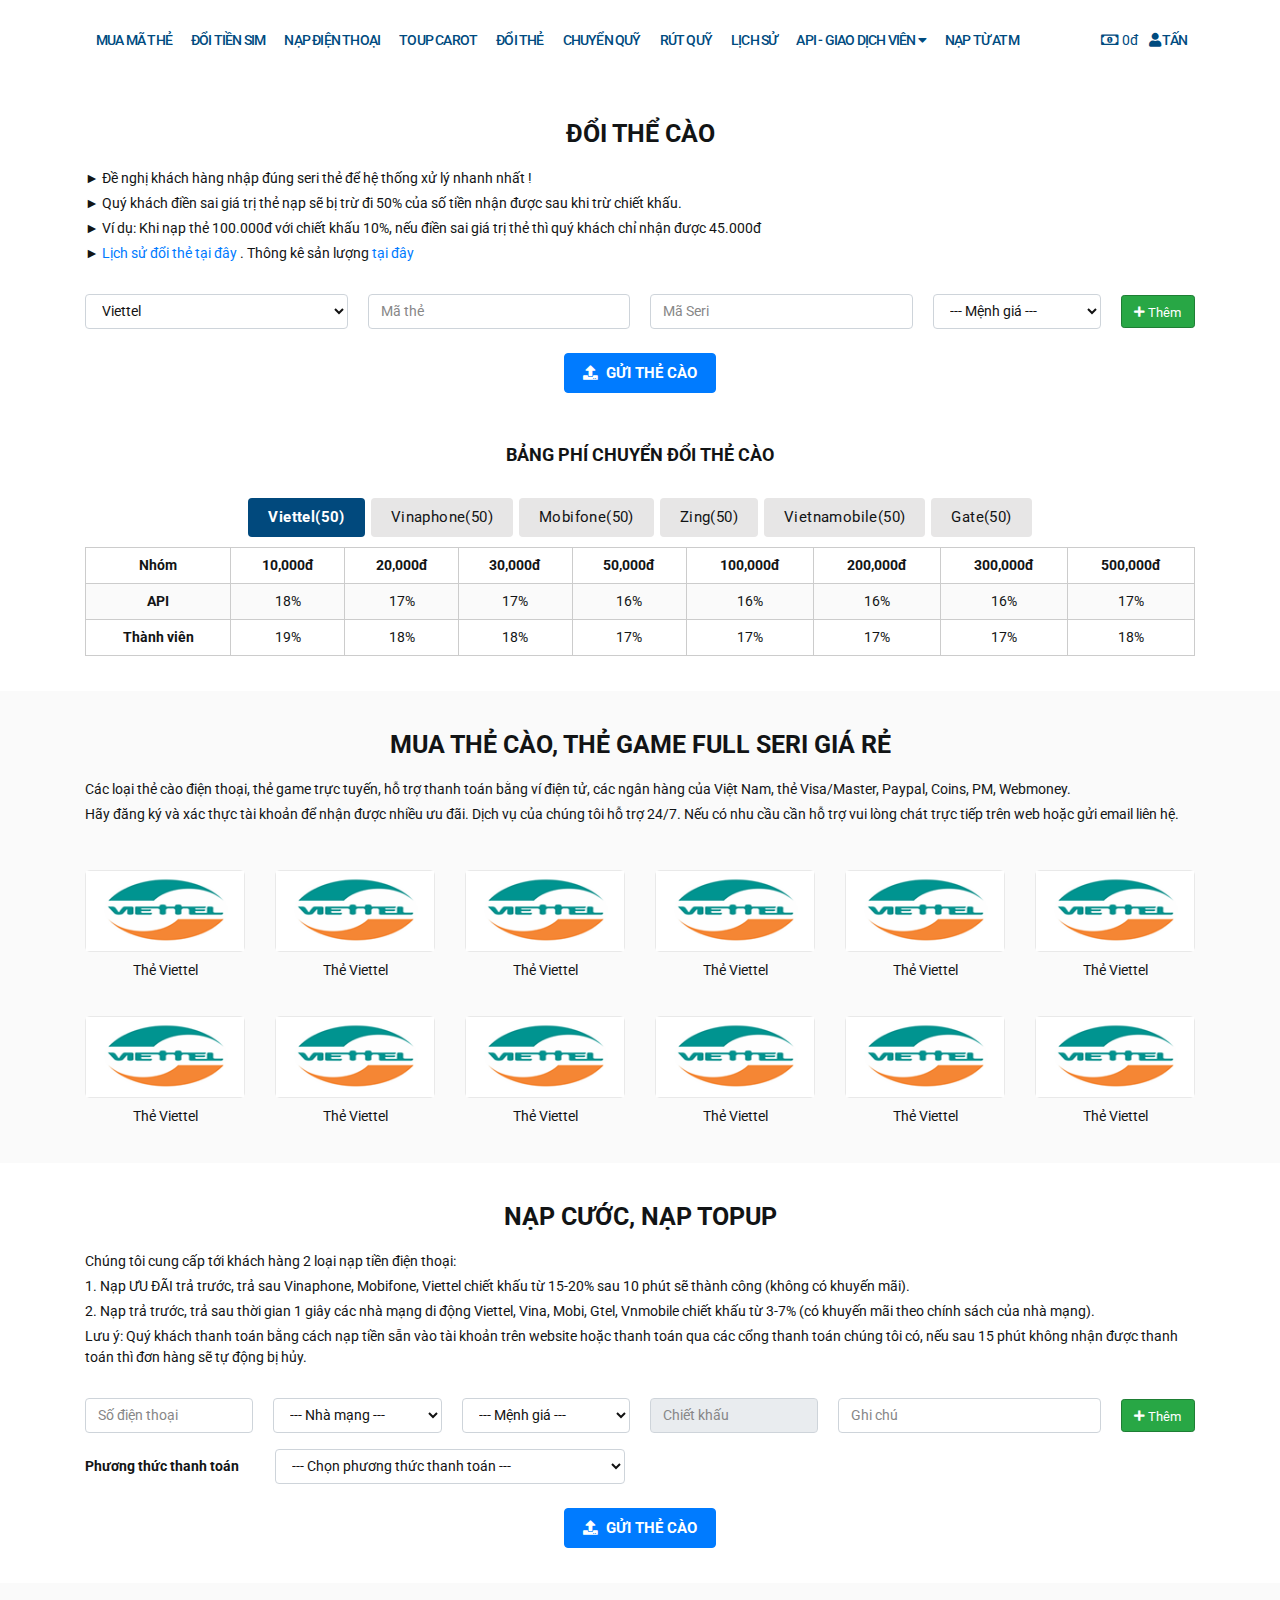
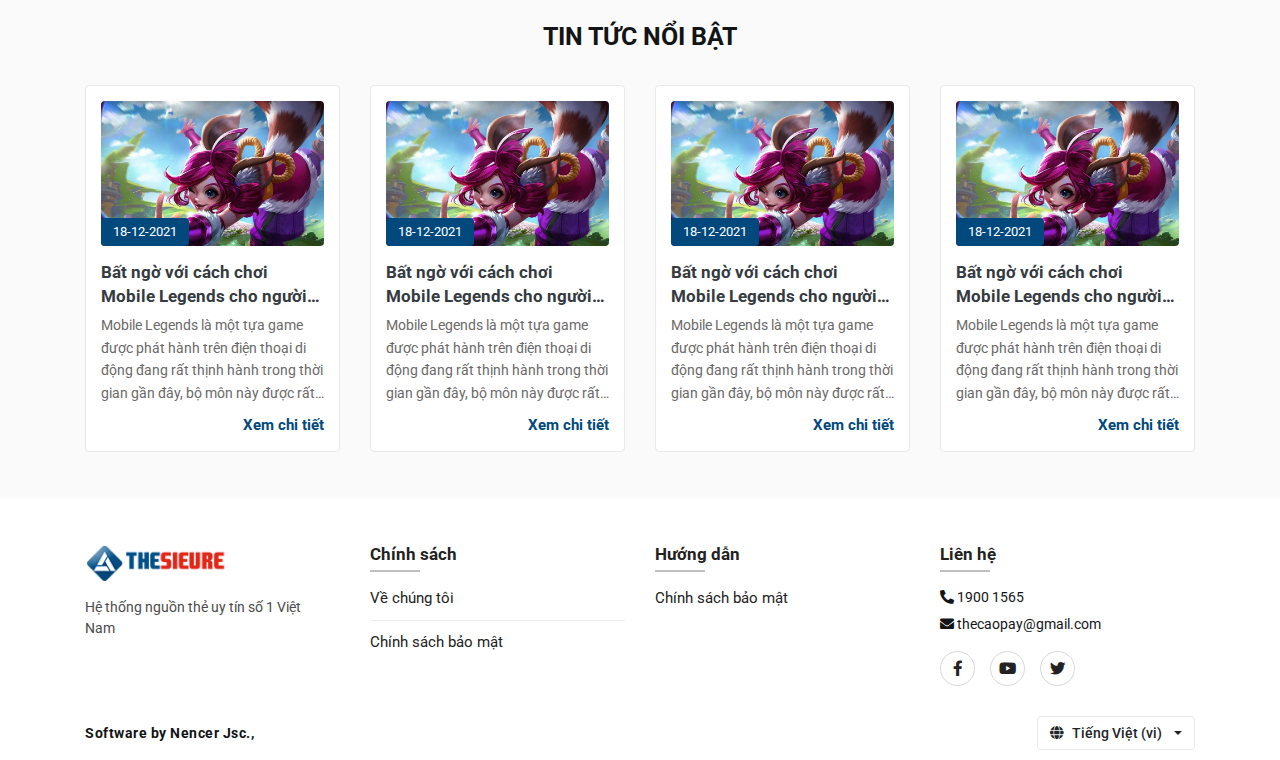
==== commit 68bd9cd4: "Update" ====
--- a/index.html
+++ b/index.html
@@ -217,6 +217,10 @@
 		</div>
 	</div>
 </header>
+
+<!---
+* Header thẻ siêu rẻ
+-->
 
 <header class="header-wrap">
 	<div class="container">
@@ -355,7 +359,9 @@
 
 		<!-- Mobile -->
 		<div class="account-mobile d-block d-lg-none">
-			<button type="button" id="btn-callMenuUser" class="btn btn-user btn-sm outline"><i class="fa fa-user"></i>Tài khoản</button>
+			<button type="button" id="btn-callMenuUser" class="btn btn-user btn-sm outline"><i class="fa fa-user"></i>Tài
+				khoản
+			</button>
 			<div class="account-mobile_nav">
 				<div class="brand-block">
 					<a class="navbar-brand_logo" href="https://thesieure.com">
@@ -1336,25 +1342,14 @@
 	</div>
 	<div class="footer-bottom">
 		<div class="container">
-			<div class="row align-items-center">
-				<div class="col-md-6">
+			<!-- Thay đổi cấu trúc class row và col-md-6, đang sử dụng thư viện bootstrap 4 nên không còn sử dụng được class col-xs-6 -->
+			<div class="row row-5 align-items-center">
+				<div class="col-6">
 					<a href="#" class="footer-bottom_copyright">Software by Nencer Jsc.,</a>
 				</div>
-				<div class="col-md-6">
-					<div class="footer-dropdown d-flex align-items-center justify-content-lg-end">
+				<div class="col-6">
+					<div class="footer-dropdown d-flex align-items-center justify-content-end">
 						<div class="dropdown dropdown-wrap">
-							<button class="btn btn-dropdown dropdown-toggle" type="button" id="dropdownCurrency"
-									data-toggle="dropdown">
-								<i class="fas fa-dollar-sign"></i>
-								<span class="px-2">Tiền tệ</span>
-							</button>
-							<div class="dropdown-menu dropdown-menu-right" aria-labelledby="dropdownCurrency">
-								<a class="dropdown-item" href="#">Dollars</a>
-								<a class="dropdown-item" href="#">Nhân dân tệ</a>
-								<a class="dropdown-item active" href="#">Vietnam đồng</a>
-							</div>
-						</div>
-						<div class="dropdown dropdown-wrap ml-2">
 							<button class="btn btn-dropdown dropdown-toggle" type="button" id="dropdownLanguage"
 									data-toggle="dropdown" aria-expanded="false">
 								<i class="fas fa-globe"></i>
--- a/assets/css/style.css
+++ b/assets/css/style.css
@@ -4668,6 +4668,10 @@
         padding-right: 10px;
     }
 }
+
+/***
+ * Header thẻ siêu rẻ
+ */
 
 .header-wrap {
     background: rgba(255, 255, 255, 0.9);
@@ -5182,4 +5186,9 @@
         -ms-transform: translateX(0);
         transform: translateX(0);
     }
+
+    .footer-bottom .footer-bottom_copyright,
+    .footer-bottom .footer-dropdown .btn-dropdown{
+        font-size: 13.5px;
+    }
 }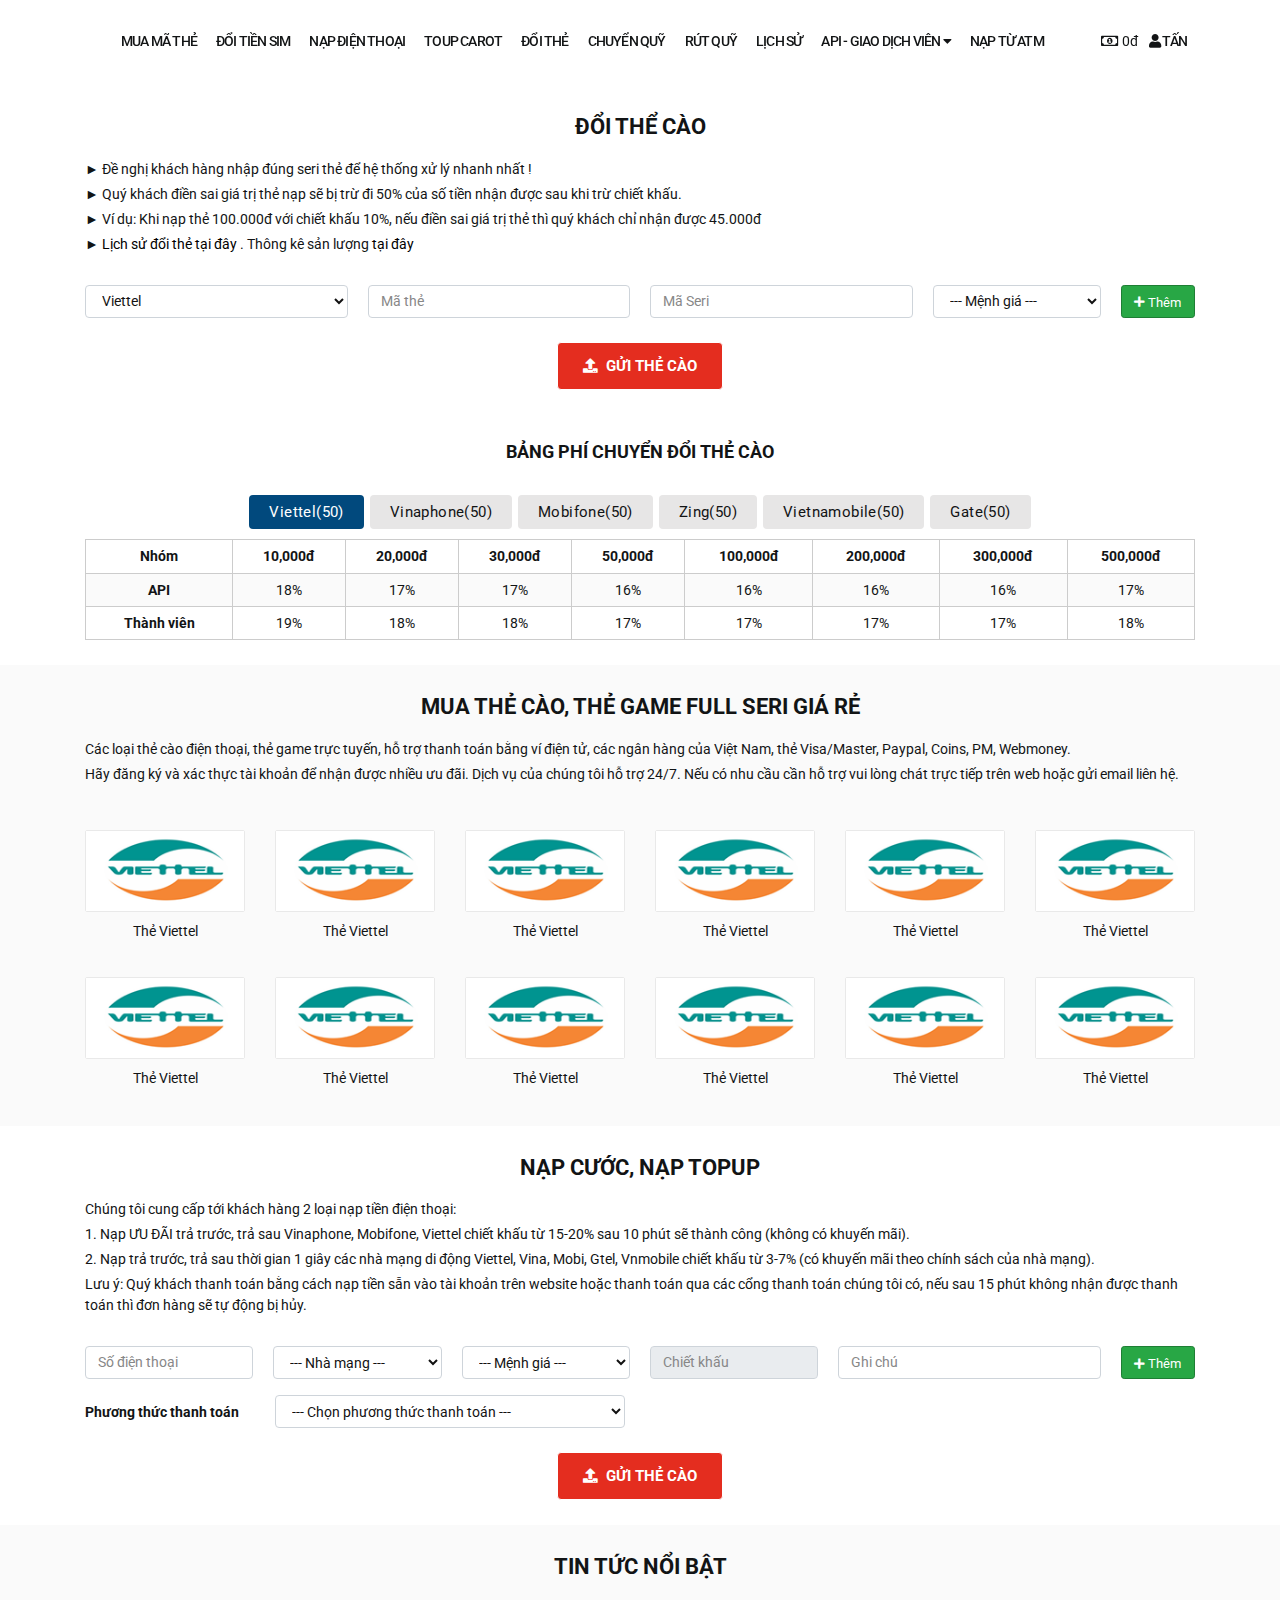
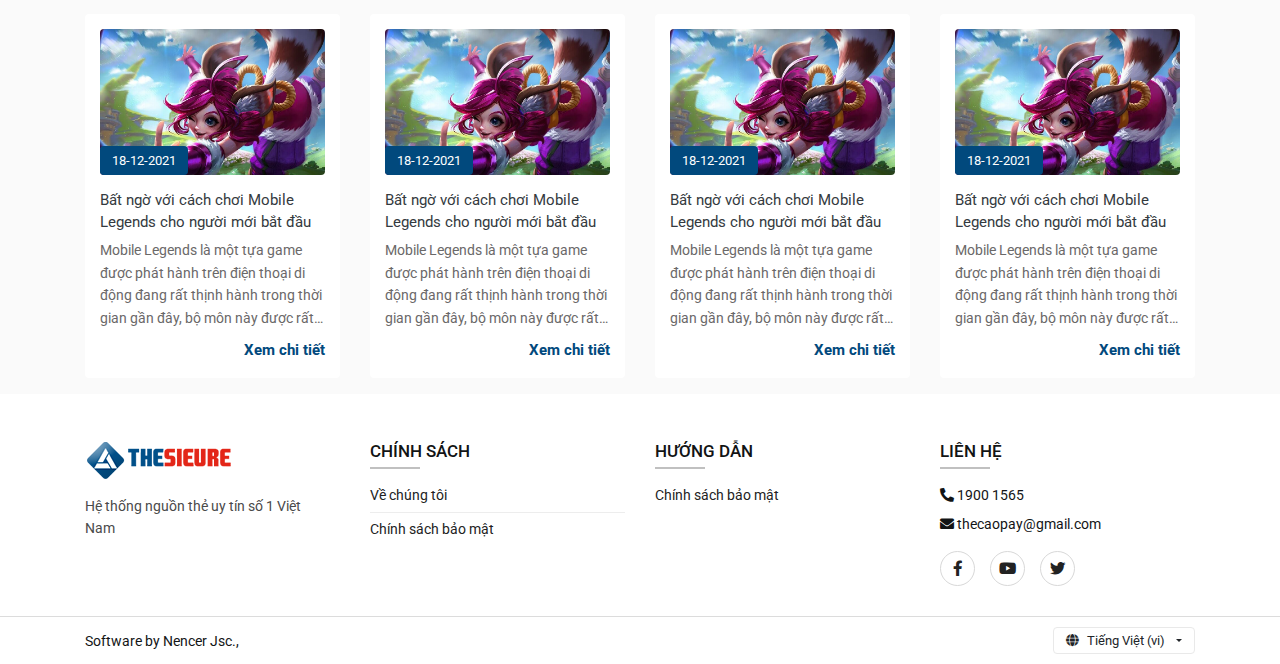
==== commit 156acd53: "Update" ====
--- a/index.html
+++ b/index.html
@@ -290,7 +290,7 @@
 			</ul>
 		</div>
 		<!-- PC -->
-		<div class="user-header d-none d-lg-block">
+		<div class="user-header d-none d-md-block">
 			<!-- Chưa login -->
 
 			<!--<a href="https://thesieure.com/account/register" class="btn btn-third">
@@ -301,7 +301,7 @@
 
 			<!-- Đã login -->
 		</div>
-		<div class="loginBox d-none d-lg-block">
+		<div class="loginBox d-none d-md-block">
 			<span class="navi-wrapper">
 				<div class="navigation">
 					<ul>
@@ -358,7 +358,7 @@
 		</div>
 
 		<!-- Mobile -->
-		<div class="account-mobile d-block d-lg-none">
+		<div class="account-mobile d-block d-md-none">
 			<button type="button" id="btn-callMenuUser" class="btn btn-user btn-sm outline"><i class="fa fa-user"></i>Tài
 				khoản
 			</button>
--- a/assets/css/style.css
+++ b/assets/css/style.css
@@ -8,6 +8,7 @@
     outline: none;
     text-decoration: none;
     cursor: pointer;
+    color: #000000;
     -o-transition: var(--transition);
     transition: var(--transition);
     -webkit-transition: var(--transition);
@@ -21,6 +22,10 @@
     -webkit-transition: var(--transition);
 }
 
+.form-control {
+    font-size: 14px !important;
+}
+
 input:focus,
 select:focus,
 textarea:focus {
@@ -36,12 +41,12 @@
 }
 
 body {
+    font-family: "Roboto", Arial, Helvetica, sans-serif;
+    font-size: 14px;
+    line-height: 1.6;
     background: var(--white);
-    font-size: 14px;
-    font-family: 'Roboto', sans-serif;
     color: var(--color-dark);
 }
-
 
 .bg-body {
     background: var(--color-body);
@@ -75,14 +80,6 @@
 .row-10 > [class*=col] {
     padding-left: 10px;
     padding-right: 10px;
-}
-
-.row.row-col-10 {
-    margin: 0 -10px;
-}
-
-.row.row-col-10 [class*=col] {
-    padding: 10px;
 }
 
 .btn-theme {
@@ -117,9 +114,9 @@
 .header {
     position: relative;
     z-index: 10;
+    padding-top: 5px;
     background: var(--white);
-    border-bottom: 1px solid rgba(102, 102, 102, .5);
-    box-shadow: rgb(149 157 165 / 14%) 0 8px 24px;
+    box-shadow: rgb(149 157 165 / 25%) 0 0px 5px;
 }
 
 .header .header-top {
@@ -195,7 +192,7 @@
     margin: 10px 0 10px 10px;
     /*border-radius: 8px 5px 8px 0;*/
     border-radius: 5px;
-    height: 34px;
+    height: 32px;
     display: flex;
     align-items: center;
     justify-content: center;
@@ -203,6 +200,7 @@
     font-size: .85em;
     font-weight: 500;
     text-transform: uppercase;
+    border: 1px solid var(--primary-color);
     white-space: nowrap;
 }
 
@@ -211,25 +209,15 @@
     font-size: .9em;
 }
 
+.header .header-inner_user .header-inner_user__item > .btn-login {
+    background: var(--primary-color);
+    color: var(--white);
+}
+
 .header .header-inner_user .header-inner_user__item > .btn-register {
-    background-color: #fd8a10;
-    color: var(--white);
-}
-
-.header .header-inner_user .header-inner_user__item > .btn-login {
-    color: var(--white);
-    background: var(--primary-color);
-}
-
-.header .header-inner_user .header-inner_user__item > .btn-login-outline {
-    color: var(--primary-color);
-    border: 1px solid var(--primary-color);
-}
-
-.header .header-inner_user .header-inner_user__item > .btn-login-outline:hover,
-.header .header-inner_user .header-inner_user__item > .btn-login-outline:active {
-    color: var(--white);
-    background: var(--primary-color);
+    color: var(--color-dark-gray);
+    background: #e9e9e9;
+    border: 1px solid var(--color-border);
 }
 
 .header .header-inner_user .header-inner_user__item > .btn:hover,
@@ -278,9 +266,9 @@
 
 .header .header-inner_user .header-inner_user__item > ul > li > a {
     display: block;
-    font-size: .95rem;
+    font-size: 14px;
     color: var(--color-dark);
-    padding: 12px 10px;
+    padding: 6px 10px;
     position: relative;
 }
 
@@ -321,10 +309,6 @@
     height: 34px;
     padding-left: 8px;
     padding-right: 8px;
-    background: #e9e9e9;
-    /*border-radius: 8px 5px 8px 0;*/
-    border-radius: 5px;
-    border: 1px solid var(--color-border);
     white-space: nowrap;
     margin-left: 10px;
 }
@@ -336,9 +320,7 @@
     align-items: center;
     justify-content: center;
     flex-shrink: 0;
-    color: var(--primary-color);
     border-radius: 4px;
-    margin-right: 4px;
     font-size: 1.1em;
 }
 
@@ -356,8 +338,7 @@
 .header .header-inner .header-inner_nav > ul > li > a {
     text-transform: uppercase;
     font-size: .9rem;
-    font-weight: 600;
-    color: var(--primary-color);
+    font-weight: 500;
     display: inline-block;
     padding: 25px 10px;
     -webkit-transition: .3s all ease;
@@ -1188,7 +1169,7 @@
 }
 
 .section-gap {
-    padding: 35px 0;
+    padding: 25px 0;
 }
 
 .section-heading {
@@ -1199,7 +1180,7 @@
     text-transform: uppercase;
     font-weight: 700;
     color: var(--color-dark);
-    font-size: 1.8em;
+    font-size: 1.6em;
     margin-bottom: 15px;
     text-align: center;
     line-height: 1.5;
@@ -1237,7 +1218,7 @@
 .form-inner.form-inner_border {
     padding: 22px;
     border-radius: 5px;
-    border: 2px solid var(--primary-color);
+    border: 2px solid #dee2e6;
 }
 
 .form-inner .form-group {
@@ -1279,7 +1260,7 @@
 
 .form-inner .btn-delete_row {
     font-size: .95em;
-    height: 36px;
+    height: 33px;
     display: flex;
     align-items: center;
     justify-content: center;
@@ -1294,10 +1275,17 @@
 }
 
 .btn-send_card {
-    padding: 8px 18px;
+    padding: 12px 25px;
     font-size: 1.05em;
     text-transform: uppercase;
     font-weight: 700;
+    background-color: var(--secondary-color);
+    border-color: #ffffff;
+}
+
+.btn-send_card:hover {
+    background-color: var(--primary-color);
+    border-color: #ffffff;
 }
 
 .btn-send_card i {
@@ -1330,9 +1318,7 @@
 }
 
 .article-item {
-    margin-bottom: 30px;
     border-radius: 4px;
-    border: 1px solid var(--color-border);
     padding: 15px;
     background: var(--white);
 }
@@ -1379,8 +1365,7 @@
 }
 
 .article-item .article-item_body .article-item_title {
-    font-size: 1.2em;
-    font-weight: 700;
+    font-size: 1.1em;
     color: var(--dark);
     line-height: 1.4;
     overflow: hidden;
@@ -1592,7 +1577,8 @@
     -webkit-transition: .2s all ease;
     -o-transition: .2s all ease;
     transition: .2s all ease;
-    padding-bottom: 8px;
+    padding-bottom: 5px;
+    padding-top: 5px;
     white-space: nowrap;
     border: 0;
     border-radius: 4px 4px 0 0;
@@ -1609,7 +1595,6 @@
 
 .section-tab .nav-tabs .nav-item .nav-link.active {
     color: #fff;
-    font-weight: 700;
     border-color: var(--primary-color);
     background: var(--primary-color);
 }
@@ -1652,7 +1637,7 @@
 
 .section-table th,
 .section-table td {
-    padding: 7px 8px;
+    padding: 5px 5px;
     border-right: 1px solid #CCCCCC;
     border-bottom: 1px solid #CCCCCC;
 }
@@ -1685,7 +1670,7 @@
 
 .card-mobile-item .card-header {
     border: 1px solid var(--color-border);
-    border-radius: 5px;
+    border-radius: 2px;
     background-color: var(--white);
     padding: 0;
 }
@@ -1745,7 +1730,6 @@
 }
 
 .footer .footer-item_logo img {
-    height: 40px;
     width: auto;
     max-width: 100%;
 }
@@ -1757,10 +1741,11 @@
 
 .footer .footer-item_title {
     font-size: 1.2em;
-    color: #222;
+    color: var(--color-dark);
     padding-bottom: 5px;
     display: inline-block;
-    font-weight: 700;
+    font-weight: 500;
+    text-transform: uppercase;
     margin-bottom: 15px;
     position: relative;
 }
@@ -1778,13 +1763,13 @@
 
 .footer .footer-item_list ul li + li {
     border-top: 1px solid #ededed;
-    padding-top: 10px;
-    margin-top: 10px;
+    padding-top: 5px;
+    margin-top: 5px;
 }
 
 .footer .footer-item_list ul li a {
     display: inline-block;
-    font-size: 1.1em;
+    font-size: 1em;
     color: #222;
 }
 
@@ -1821,21 +1806,18 @@
 }
 
 .footer-bottom {
-    background: #fff;
-/ / border-top: 1 px solid #d8d8d8;
+    border-top: 1px solid #dcdcdc;
     font-size: 1em;
-    letter-spacing: 0.5px;
-    padding: 0 0 10px
+    padding: 10px 0px 10px 0px;
 }
 
 .footer-bottom .footer-bottom_copyright {
-    font-weight: 700;
+    font-size: 14px;
     color: var(--color-dark);
 }
 
 .footer-bottom .footer-dropdown .btn-dropdown {
-    font-size: 1em;
-    font-weight: 500;
+    font-size: 13px;
     border: 1px solid var(--color-border);
     display: -webkit-box !important;
     display: -ms-flexbox !important;
@@ -1847,7 +1829,6 @@
     -ms-flex-pack: center;
     justify-content: center;
     padding: 0.175rem 0.75rem;
-    height: 34px;
     background: #fff;
 }
 
@@ -2297,8 +2278,7 @@
 
 .section-cart .total {
     padding: 15px 0;
-    margin-bottom: 15px;
-    border-bottom: 1px solid var(--color-border);
+    margin-bottom: 10px;
 }
 
 .section-cart .total .cart-total {
@@ -2347,15 +2327,15 @@
 .card-change {
     background: var(--white);
     border: 1px solid var(--color-border);
-    /*border-radius: 10px;*/
+    border-radius: 10px;
     transition: .3s all ease;
     display: block;
     align-content: center;
     justify-content: center;
     position: relative;
-    /*margin-bottom: 20px;*/
+    margin-bottom: 20px;
     overflow: hidden;
-    /*padding: 15px;*/
+    padding: 15px;
     text-align: center;
     cursor: pointer;
 }
@@ -2497,7 +2477,7 @@
 }
 
 .recharge-item .recharge-item_thumb img {
-    max-width: 80%;
+    max-width: 100%;
     width: 100%;
     height: auto;
 }
@@ -2506,7 +2486,6 @@
     padding: 10px 15px 0;
     color: var(--color-dark);
     font-size: 1.1em;
-    font-weight: 700;
     text-align: center;
     line-height: 20px;
     transition: var(--transition);
@@ -2564,8 +2543,8 @@
 }
 
 .card-recharge label .image {
-    width: 40px;
-    height: 40px;
+    width: 50px;
+    height: 50px;
     display: flex;
     align-items: center;
     justify-content: center;
@@ -2582,7 +2561,7 @@
 
 .card-recharge label .sub {
     font-weight: 700;
-    color: var(--primary-color);
+    color: #000000;
     font-size: 1.2em;
     margin-left: 10px;
 }
@@ -2621,6 +2600,56 @@
 .card-recharge_cart {
     border-radius: 8px;
 }
+
+.block-banner {
+    position: relative;
+}
+
+.block-banner .banner-item {
+    display: block;
+    position: relative;
+    padding-bottom: 450px;
+    overflow: hidden;
+}
+
+.block-banner .banner-item .banner-item_image {
+    position: absolute;
+    top: 0;
+    left: 0;
+    width: 100%;
+    height: 100%;
+    background-repeat: no-repeat;
+    background-position: center center;
+    -webkit-background-size: cover;
+    background-size: cover;
+}
+
+.badge {
+    display: inline-block;
+    font-size: 75%;
+    font-weight: 700;
+    line-height: 1;
+    text-align: center;
+    white-space: nowrap;
+    vertical-align: baseline;
+    border-radius: 0.25rem;
+    transition: color .15s ease-in-out, background-color .15s ease-in-out, border-color .15s ease-in-out, box-shadow .15s ease-in-out;
+    padding: 5px;
+}
+
+@media screen and (max-width: 991px) {
+    .block-banner .banner-item {
+        padding-bottom: 33.333%;
+    }
+}
+
+@media (min-width: 576px) {
+    .modal-dialog {
+        max-width: 576px;
+        margin: 1.75rem auto;
+    }
+}
+
 
 .template-1-service .service-list {
     margin-right: -10px;
@@ -2926,7 +2955,7 @@
 
 .table-filter .btn,
 .search-games .btn {
-    padding: 9.5px 10px;
+    padding: 7.5px 10px;
 }
 
 .search-games .btn {
@@ -2943,10 +2972,10 @@
 
 .template-1-heading h4 {
     position: relative;
-    font-size: 1.8em;
+    font-size: 1.6em;
     font-weight: 700;
     text-transform: uppercase;
-    padding-bottom: 20px;
+    padding-bottom: 10px;
     margin-bottom: 10px;
 }
 
@@ -3314,6 +3343,11 @@
     margin-top: 15px;
 }
 
+.form-inner .form-group .form-control {
+    height: 33px !important;
+}
+
+
 @media screen and (max-width: 991px) {
     .account-game_images .account-game_image {
         max-width: 100%;
@@ -3342,6 +3376,70 @@
 
     .account-game_buttons .btn {
         width: calc(50% - 10px);
+    }
+}
+
+.card-change_new {
+    transition: .3s all ease;
+}
+
+.card-change_new .card-change {
+    border-radius: 0;
+    padding: 0;
+    margin-bottom: 20px;
+}
+
+.card-change_new .card-change img {
+    width: 100%;
+    max-width: 100%;
+    height: auto;
+    max-height: 80px;
+}
+
+.card-change_new .card-change_title {
+    text-align: center;
+    padding: 8px 5px 5px;
+}
+
+.card-change_new .card-change_title > a {
+    color: var(--color-dark);
+    font-size: 1em;
+}
+
+.card-change_new:hover {
+    transform: translateY(-3px);
+}
+
+.card-change_new:hover .card-change_title > a {
+    color: var(--secondary-color);
+}
+
+.card-change_new:hover .card-change img {
+    opacity: .9;
+}
+
+.section-tab .nav-tabs .nav-item .nav-link {
+    border-radius: 4px;
+}
+
+@media screen and (max-width: 991px) {
+    .section-tab .nav-tabs {
+        display: flex;
+        flex-direction: row;
+        flex-wrap: wrap;
+    }
+
+    .section-tab .nav-tabs .nav-item {
+        margin-right: 8px;
+        margin-bottom: 5px;
+        margin-left: 0 !important;
+    }
+
+    .section-tab .nav-tabs .nav-item .nav-link {
+        display: inline-flex;
+        width: auto;
+        padding-left: 10px;
+        padding-right: 10px;
     }
 }
 
@@ -3351,7 +3449,7 @@
         height: auto;
         width: auto;
         border-radius: 4px;
-        padding: 6px 12px;
+        padding: 8px 5px 8px 10px;
     }
 
     .header .header-inner .header-inner_logo .header-inner_mobile__user > a > i {
@@ -3361,1323 +3459,15 @@
     }
 }
 
-.slider-theme {
-    position: relative;
-}
-
-.row-75 {
-    margin-left: -7.5px;
-    margin-right: -7.5px;
-}
-
-.row-75 > [class*=col] {
-    padding-left: 7.5px;
-    padding-right: 7.5px;
-}
-
-.ratio {
-    position: relative;
+.header-wrap {
+    background: rgba(255, 255, 255, 1);
+//height: 80px; position: fixed; z-index: 10;
     width: 100%;
-}
-
-.ratio::before {
-    display: block;
-    padding-top: var(--bs-aspect-ratio);
-    content: "";
-}
-
-.ratio > * {
-    position: absolute;
-    top: 0;
     left: 0;
-    width: 100%;
-    height: 100%
-}
-
-.ratio-4x1 {
-    --bs-aspect-ratio: 25%
-}
-
-@media screen and (max-width: 991px) {
-    .section-banner .banner-item {
-        --bs-aspect-ratio: 52.5%;
-    }
-}
-
-.section-search {
-    top: 50%;
-    transform: translateY(-50%);
-    position: absolute;
-    z-index: 2;
-    left: 0;
-    right: 0;
-    font-size: 14px;
-}
-
-.section-search .search-tab .nav-tabs {
-    border-bottom: 0;
-    margin-bottom: 0;
-}
-
-.section-search .search-tab .nav-tabs .nav-link {
-    background-color: rgba(255, 255, 255, .75);
-    color: #1f2937;
-    font-weight: 600;
-    font-size: 1.15em;
-    padding: .75em 1.75em;
-    border-color: transparent !important;
-}
-
-.section-search .search-tab .nav-tabs .nav-item + .nav-item {
-    margin-left: .5em;
-}
-
-.section-search .search-tab .nav-tabs .nav-link.active {
-    background-color: rgba(255, 255, 255, 1);
-    color: var(--primary-color);
-}
-
-.section-search .search-tab .search-inner {
-    background-color: var(--white);
-    border-radius: 0 .2em .2em;
-    box-shadow: rgb(0 0 0 / 10%) 0 8px 16px;
-    padding: 1.25em;
-}
-
-.section-search .search-tab .search-inner .inner > label {
-    font-size: 1em;
-    color: #111827;
-    font-weight: 700;
-    margin-bottom: .5em;
-}
-
-.section-search .search-tab .search-inner .inner .box-inner {
-    height: 48px;
-    display: flex;
-    border-radius: 4px;
-    padding: 10px 10px 10px 15px;
-    background-color: #f1f2f6;
-    position: relative;
-}
-
-.section-search .search-tab .search-inner .inner .box-inner .form-date {
-    position: absolute;
-    height: 100%;
-    padding-left: 40px;
-    padding-right: 15px;
-    left: 0;
-    right: 0;
-    box-shadow: none !important;
-    font-size: 1em;
-}
-
-.section-search .search-tab .search-inner .inner .button-theme {
-    height: 48px;
-    font-size: 1.05em;
-    font-weight: 700;
-    background-color: #f08d1c;
-    position: relative;
-    border: 2px solid var(--transition);
-    border-radius: 0.4em !important;
-    overflow: hidden;
-    pointer-events: auto;
-    cursor: pointer;
-    display: inline-flex;
-    align-items: center;
-    justify-content: center;
-    padding: 0.65rem 1.75rem;
-    transition: transform 0.3s cubic-bezier(0.7, 0, 0.2, 1);
-    color: #fff;
-}
-
-.section-search .search-tab .search-inner .inner .button-theme:before {
-    background-color: #F79321;
-    content: '';
-    transition: transform 0.3s cubic-bezier(0.7, 0, 0.2, 1);
-    position: absolute;
-    top: 0;
-    left: 0;
-    width: 100%;
-    height: 100%;
-}
-
-.section-search .search-tab .search-inner .inner .button-theme > span {
-    position: relative;
-    z-index: 2;
-}
-
-.section-search .search-tab .search-inner .inner .button-theme:hover:before {
-    transform: translate3d(0, -102%, 0);
-}
-
-
-.section-search .search-tab .search-inner .inner .box-inner > i {
-    color: var(--primary-color);
-    font-size: 1.1em;
-}
-
-.section-search .search-tab .search-inner .select2-container--default .select2-selection--single {
-    background-color: transparent;
-    border: 0;
-    height: 100%;
-    border-radius: 0;
-}
-
-.section-search .search-tab .search-inner .select2-container--default .select2-selection--single .select2-selection__placeholder {
-    color: #9ca3af;
-    font-size: 1em;
-    font-weight: 400 !important;
-}
-
-.section-search .search-tab .search-inner .select2-container--default .select2-selection--single .select2-selection__rendered {
-    font-weight: 700;
-    color: #1f2937;
-    line-height: 30px;
-}
-
-.section-search .search-tab .search-inner .inner > .select2-container {
-    left: 0 !important;
-    bottom: 0px;
-    top: unset !important;
-}
-
-.section-search .search-tab .search-inner .inner > .select2-container .select2-dropdown {
-    min-width: 300px !important;
-    border: 1px solid #dee2ee;
-}
-
-.section-search .search-tab .search-inner .inner > .select2-container .select2-dropdown .select2-search__field {
-    border-radius: 4px;
-    padding-top: 6px;
-    padding-bottom: 6px;
-    padding-left: 10px;
-    border: 1px solid #dee2ee;
-    box-shadow: none !important;
-}
-
-.section-search .search-tab .search-inner .inner > .select2-container .select2-dropdown .select2-results {
-    margin-top: 3px;
-    border-top: 1px dotted #dee2ee;
-}
-
-.section-search .search-tab .search-inner .inner > .select2-container .select2-dropdown .select2-results > .select2-results__options {
-    max-height: 450px;
-    overflow-y: auto;
-}
-
-.section-search .search-tab .search-inner .inner > .select2-container .select2-dropdown .select2-results > .select2-results__options::-webkit-scrollbar {
-    width: 4px;
-}
-
-.section-search .search-tab .search-inner .inner > .select2-container .select2-dropdown .select2-results > .select2-results__options::-webkit-scrollbar-track {
-    border-left: .5px solid #dedede;
-    border-top: .5px solid #dedede;
-    border-bottom: .5px solid #dedede
-}
-
-.section-search .search-tab .search-inner .inner > .select2-container .select2-dropdown .select2-results > .select2-results__options::-webkit-scrollbar-thumb {
-    background: #dedede;
-    border-radius: 4px;
-}
-
-.section-search .search-tab .search-inner .inner > .select2-container .select2-dropdown .select2-results > .select2-results__options::-webkit-scrollbar-thumb:hover {
-    background: #bfbfbf
-}
-
-.section-search .search-tab .search-inner .inner > .select2-container .select2-dropdown .select2-results ul li {
-    padding: 10px;
-}
-
-.section-search .search-tab .search-inner .inner > .select2-container .select2-dropdown .select2-results ul li .select2-results__option[aria-selected=true],
-.section-search .search-tab .search-inner .inner > .select2-container .select2-dropdown .select2-results ul li.select2-results__option--highlighted[aria-selected] {
-    background-color: #f1f2f6;
-}
-
-.section-search .search-tab .search-inner .inner > .select2-container .select2-dropdown .select2-results ul li .sel-icon {
-    width: 40px;
-    flex-shrink: 0;
-}
-
-.section-search .search-tab .search-inner .inner > .select2-container .select2-dropdown .select2-results ul li .sel-content {
-    width: calc(100% - 100px);
-    flex-shrink: 0;
-}
-
-.section-search .search-tab .search-inner .inner > .select2-container .select2-dropdown .select2-results ul li .sel-code {
-    width: 60px;
-    flex-shrink: 0;
-}
-
-.section-search .search-tab .search-inner .inner > .select2-container .select2-dropdown .select2-results ul li .sel-icon,
-.section-search .search-tab .search-inner .inner > .select2-container .select2-dropdown .select2-results ul li .sel-subtitle,
-.section-search .search-tab .search-inner .inner > .select2-container .select2-dropdown .select2-results ul li .sel-code {
-    color: #232323 !important;
-}
-
-.section-search .search-tab .search-inner .inner > .select2-container .select2-dropdown .select2-results ul li .sel-subtitle,
-.section-search .search-tab .search-inner .inner > .select2-container .select2-dropdown .select2-results ul li .sel-code {
-    font-size: .85em;
-}
-
-.section-search .search-tab .search-inner .inner > .select2-container .select2-dropdown .select2-results ul li .sel-title {
-    font-weight: 500;
-    color: #232323;
-    font-size: 1.025em;
-}
-
-.section-search .search-tab .search-inner .inner > .select2-container .select2-dropdown .select2-results ul li:hover .sel-title {
-    color: #232323;
-}
-
-.section-search .search-tab .search-inner .inner .box-inner .dropdown-toggle::after {
-    border-top-color: #888;
-    border-width: 5px 4px 0 4px;
-}
-
-.section-search .search-tab .search-inner .inner .passenger-dropdown-content {
-    position: absolute;
-    background: #ffffff;
-    box-shadow: 0 4px 20px 0 rgb(53 64 90 / 20%);
-    border-radius: 4px;
-    width: 350px;
-    top: calc(100% + 1px);
-    left: 0;
-    z-index: 100;
-    display: none;
-}
-
-.section-search .search-tab .search-inner .inner .passenger-dropdown-content .passenger-close {
-    cursor: pointer;
-}
-
-.section-search .search-tab .search-inner .inner .passenger-dropdown-content .passenger-dropdown-container .passenger-list-item-title {
-    font-size: 1em;
-    font-weight: 700;
-    color: #343434;
-}
-
-.section-search .search-tab .search-inner .inner .passenger-dropdown-content .passenger-dropdown-container .passenger-list-item-subtitle {
-    font-size: .95em;
-    font-weight: 400;
-    color: #333;
-}
-
-.section-search .search-tab .search-inner .inner .passenger-dropdown-content .passenger-dropdown-container .passenger-circle {
-    height: 25px;
-    width: 25px;
-    border: 1px solid var(--primary-hover);
-    display: flex;
-    align-items: center;
-    justify-content: center;
-    color: #232323;
-    font-size: .95em;
-    border-radius: 4px;
-    cursor: pointer;
-}
-
-.section-search .search-tab .search-inner .inner .passenger-dropdown-content .passenger-dropdown-container .passenger-circle.disabled {
-    cursor: not-allowed;
-    background-color: #d9d9d9;
-    border-color: #d9d9d9;
-    color: #a9a9a9;
-}
-
-.section-search .search-tab .search-inner .inner .passenger-dropdown-content .passenger-dropdown-container .passenger-counter {
-    margin-left: 20px;
-    margin-right: 20px;
-    color: #232323;
-    font-size: 1.1em;
-}
-
-.section-search .search-tab .search-inner .inner .passenger-dropdown-content .passenger-dropdown-container .passenger-list-item + .passenger-list-item {
-    border-top: 1px solid #e9e9e9;
-}
-
-.section-search .search-tab .search-inner .form-check_inner .form-check {
-    margin-right: 20px;
-    position: relative;
-}
-
-.section-search .search-tab .search-inner .form-check_inner .form-check > input {
-    position: absolute;
-    top: 0;
-    left: 0;
-    opacity: 0;
-    visibility: hidden;
-}
-
-.section-search .search-tab .search-inner .form-check_inner .form-check label {
-    position: relative;
-    padding-left: 30px;
-    font-size: 1.1em;
-    font-weight: 700;
-}
-
-.section-search .search-tab .search-inner .form-check_inner .form-check label:before {
-    position: absolute;
-    top: 50%;
-    left: 4px;
-    transform: translateY(-50%);
-    height: 18px;
-    width: 18px;
-    border: 1px solid #9ca3af;
-    border-radius: 50%;
-    display: block;
-    content: "";
-    transition: var(--transition);
-}
-
-.section-search .search-tab .search-inner .form-check_inner .form-check label:after {
-    position: absolute;
-    top: 50%;
-    left: 8px;
-    transform: translateY(-50%);
-    height: 10px;
-    width: 10px;
-    background-color: var(--primary-color);
-    border-radius: 50%;
-    display: block;
-    content: "";
-    transition: var(--transition);
-    opacity: 0;
-    visibility: hidden;
-}
-
-.section-search .search-tab .search-inner .form-check_inner .form-check input:checked ~ label:before {
-    border-color: var(--primary-color);
-}
-
-.section-search .search-tab .search-inner .form-check_inner .form-check input:checked ~ label:after {
-    opacity: 1;
-    visibility: visible;
-}
-
-.select2-container--default .select2-results__option--highlighted.select2-results__option--selectable {
-    background: #fafafa;
-}
-
-.flatpickr-current-month span.cur-month,
-.flatpickr-current-month .numInputWrapper {
-    font-size: 15px;
-    background-color: transparent !important;
-}
-
-.flatpickr-day.selected, .flatpickr-day.startRange, .flatpickr-day.endRange, .flatpickr-day.selected.inRange, .flatpickr-day.startRange.inRange, .flatpickr-day.endRange.inRange, .flatpickr-day.selected:focus, .flatpickr-day.startRange:focus, .flatpickr-day.endRange:focus, .flatpickr-day.selected:hover, .flatpickr-day.startRange:hover, .flatpickr-day.endRange:hover, .flatpickr-day.selected.prevMonthDay, .flatpickr-day.startRange.prevMonthDay, .flatpickr-day.endRange.prevMonthDay, .flatpickr-day.selected.nextMonthDay, .flatpickr-day.startRange.nextMonthDay, .flatpickr-day.endRange.nextMonthDay {
-    background-color: var(--primary-color);
-    border-color: var(--primary-color);
-}
-
-.flatpickr-day.today {
-    border-color: var(--primary-color);
-}
-
-
-.section-flight {
-    position: relative;
-    font-size: 14px;
-}
-
-.section-flight + .section-flight {
-    margin-top: 25px;
-}
-
-.section-flight .section-flight_loading {
-    position: absolute;
-    height: 100%;
-    top: 0;
-    left: 0;
-    right: 0;
-    bottom: 0;
-    background-color: rgba(255, 255, 255, .9);
-    z-index: 2;
-    display: flex;
-    justify-content: center;
-    padding: 15px 50px;
-}
-
-.lds-roller {
-    display: inline-block;
-    position: relative;
-    width: 60px;
-    height: 60px;
-}
-
-.lds-roller div {
-    animation: lds-roller 1.2s cubic-bezier(0.5, 0, 0.5, 1) infinite;
-    transform-origin: 40px 40px;
-}
-
-.lds-roller div:after {
-    content: " ";
-    display: block;
-    position: absolute;
-    width: 7px;
-    height: 7px;
-    border-radius: 50%;
-    background: var(--primary-color);
-    margin: -4px 0 0 -4px;
-}
-
-.lds-roller div:nth-child(1) {
-    animation-delay: -0.036s;
-}
-
-.lds-roller div:nth-child(1):after {
-    top: 63px;
-    left: 63px;
-}
-
-.lds-roller div:nth-child(2) {
-    animation-delay: -0.072s;
-}
-
-.lds-roller div:nth-child(2):after {
-    top: 68px;
-    left: 56px;
-}
-
-.lds-roller div:nth-child(3) {
-    animation-delay: -0.108s;
-}
-
-.lds-roller div:nth-child(3):after {
-    top: 71px;
-    left: 48px;
-}
-
-.lds-roller div:nth-child(4) {
-    animation-delay: -0.144s;
-}
-
-.lds-roller div:nth-child(4):after {
-    top: 72px;
-    left: 40px;
-}
-
-.lds-roller div:nth-child(5) {
-    animation-delay: -0.18s;
-}
-
-.lds-roller div:nth-child(5):after {
-    top: 71px;
-    left: 32px;
-}
-
-.lds-roller div:nth-child(6) {
-    animation-delay: -0.216s;
-}
-
-.lds-roller div:nth-child(6):after {
-    top: 68px;
-    left: 24px;
-}
-
-.lds-roller div:nth-child(7) {
-    animation-delay: -0.252s;
-}
-
-.lds-roller div:nth-child(7):after {
-    top: 63px;
-    left: 17px;
-}
-
-.lds-roller div:nth-child(8) {
-    animation-delay: -0.288s;
-}
-
-.lds-roller div:nth-child(8):after {
-    top: 56px;
-    left: 12px;
-}
-
-@keyframes lds-roller {
-    0% {
-        transform: rotate(0deg);
-    }
-    100% {
-        transform: rotate(360deg);
-    }
-}
-
-
-.section-flight .flight-order .top .title {
-    color: #111827;
-    font-size: 1.2em;
-    font-weight: 700;
-}
-
-.section-flight .flight-order .top .title i {
-    color: var(--primary-color);
-    font-size: 1.1em;
-}
-
-.section-flight .flight-order .bottom ul li {
-    -ms-flex-preferred-size: 0;
-    flex-basis: 0;
-    -ms-flex-positive: 1;
-    flex-grow: 1;
-    max-width: 100%;
-    border-top: 1px solid #fafafa;
-}
-
-.section-flight .flight-order .bottom ul li a {
-    display: flex;
-    align-items: center;
-    justify-content: center;
-    flex-direction: column;
-    text-align: center;
-    width: 100%;
-    padding: 8px 10px;
-    transition: .2s all ease;
-    background-color: #f9f9f9;
-    border-top: 1px solid #e5e7eb;
-    border-right: 1px solid #e5e7eb;
-    position: relative;
-    height: 100%;
-}
-
-.section-flight .flight-order .bottom ul li a:before {
-    height: 3px;
-    background-color: var(--primary-color);
-    top: -1px;
-    left: 0;
-    right: 0;
-    position: absolute;
-    content: "";
-    opacity: 0;
-    visibility: hidden;
-    transition: .2s all ease;
-}
-
-.section-flight .flight-order .bottom ul li:last-child a {
-    border-right: 0;
-}
-
-.section-flight .flight-order .bottom ul li a .day {
-    font-size: 1.1em;
-    color: #111827;
-    transition: .2s all ease;
-}
-
-.section-flight .flight-order .bottom ul li a .text {
-    color: #4b5563;
-    transition: .2s all ease;
-    font-size: .9em;
-}
-
-.section-flight .flight-order .bottom ul li a .text-danger {
-    font-size: .9em;
-    font-weight: 700;
-}
-
-.section-flight .flight-order .bottom ul li:not(:last-of-type) {
-    border-right: 1px solid #fafafa;
-}
-
-.section-flight .flight-order .bottom ul li.active a,
-.section-flight .flight-order .bottom ul li a:hover {
-    background-color: var(--white);
-}
-
-.section-flight .flight-order .bottom ul li.active a:before {
-    opacity: 1;
-    visibility: visible;
-}
-
-.section-flight .flight-order .bottom ul li.active a .day,
-.section-flight .flight-order .bottom ul li.active a .text {
-    color: var(--primary-color);
-    font-weight: 700;
-}
-
-
-.card-flight {
-    background-color: var(--white);
-    border-radius: 0;
-    border: 1px solid #dee2e6;
-    border-top: 0;
-    position: relative;
-    overflow: hidden;
-}
-
-.card-flight + .card-flight {
-    border-top: 0;
-}
-
-.card-flight .card-body {
-    padding: 0;
-}
-
-.card-flight .card-body .card-link {
-    display: flex;
-    align-items: center;
-}
-
-.card-flight .card-body .card-link:hover {
-    background-color: #fdfcfc;
-}
-
-.card-flight .card-body .card-link > * {
-    padding: 10px;
-    flex-shrink: 0;
-}
-
-.card-flight .card-body .card-link > .card-image {
-    width: 11%;
-}
-
-.card-flight .card-body .card-link > .card-image img {
-    max-height: 25px;
-}
-
-.card-flight .card-body .card-link > .card-code {
-    font-size: 1em;
-    color: #374151;
-    font-weight: 500;
-    width: 8.5%;
-}
-
-.card-flight .card-body .card-link > .card-time {
-    font-size: 1.1em;
-    color: var(--primary-color);
-    font-weight: 700;
-    width: 16.5%;
-}
-
-.card-flight .card-body .card-link > .card-meta {
-    width: 20%;
-    display: flex;
-    align-items: center;
-    white-space: nowrap;
-    color: #1f2937;
-}
-
-.card-flight .card-body .card-link > .card-meta span i {
-    color: #F79321;
-    font-size: 1.1em;
-    position: relative;
-    top: 1px;
-}
-
-.card-flight .card-body .card-link > .card-meta span + span {
-    margin-left: 10px;
-}
-
-.card-flight .card-body .card-link > .card-price {
-    color: var(--danger);
-    font-weight: 700;
-    font-size: 1.1em;
-    width: 12.5%;
-    border-radius: 0;
-    border: 0;
-    margin-bottom: 0;
-    box-shadow: none;
-    background: transparent;
-    cursor: auto;
-    display: block;
-    text-align: initial;
-}
-
-.card-flight .card-body .card-link > .card-price sup {
-    text-decoration: underline;
-}
-
-.card-flight .card-body .card-link > .card-toggle {
-    width: 12.5%;
-}
-
-.card-flight .card-body .card-link > .card-toggle > button {
-    color: #007bff;
-    border: 0;
-    padding: 0;
-    background-color: transparent;
-    display: flex
-}
-
-.card-flight .card-body .card-link > .card-toggle > button > span:first-child {
-    margin-right: .35em;
-}
-
-.card-flight .card-body .card-link > .card-toggle > button > span:last-child {
-    height: 20px;
-    width: 20px;
-    background-color: #efefef;
-    display: inline-flex;
-    align-items: center;
-    justify-content: center;
-    font-size: .8em;
-}
-
-.card-flight .card-body .card-link > .card-toggle > button[aria-expanded=true] > span i:before {
-    content: "\f068";
-}
-
-.card-flight .card-body .card-link > .card-button {
-    width: 19%;
-    display: flex;
-    align-items: center;
-    justify-content: flex-end;
-}
-
-.card-flight .card-body .card-link > .card-button > span {
-    position: relative;
-    border: 2px solid var(--transition);
-    border-radius: 4px;
-    overflow: hidden;
-    pointer-events: auto;
-    cursor: pointer;
-    display: inline-flex;
-    align-items: center;
-    justify-content: center;
-    padding: 0.35em .75em .25em;
-    font-size: 0.9em;
-    font-weight: 500;
-    transition: transform 0.3s cubic-bezier(0.7, 0, 0.2, 1);
-    background-color: var(--danger);
-    color: var(--white);
-    box-shadow: 1px 1px 2px #eeeeee;
-}
-
-.card-flight .card-body .card-link > .card-button > span span {
-    margin-left: .25em;
-}
-
-.card-flight .card-footer .card-inner {
-    padding: 10px;
-    border-top: 1px solid #dee2e6;
-    background-color: #f9f9f9;
-}
-
-.card-flight .card-footer .card-inner .top {
-    line-height: 1.7;
-    font-size: 1em;
-}
-
-.card-flight .card-footer .card-inner .top .title {
-    font-weight: 700;
-    color: #111827;
-    font-size: 1em;
-}
-
-.card-flight .card-footer .card-inner .top b {
-    color: #111827;
-}
-
-.card-flight .card-footer .card-inner .top .logo img {
-    height: 25px;
-}
-
-.card-flight .card-footer .card-inner .middle {
-    border-top: 1px dashed #e5e7eb;
-    border-bottom: 1px dashed #e5e7eb;
-    padding: 10px 0;
-    line-height: 1.7;
-    font-size: 1em;
-}
-
-.card-flight .card-footer .card-inner .middle .desc {
-    color: #999;
-    font-weight: 700;
-}
-
-.card-flight .card-footer .card-inner .middle b {
-    color: #111827;
-}
-
-.card-flight .card-footer .card-inner .bottom {
-    padding: 10px 0 0;
-    line-height: 1.7;
-    font-size: 1em;
-}
-
-.card-flight .card-footer .card-inner .bottom .item .title {
-    font-size: 1em;
-    font-weight: 700;
-    color: #111827;
-}
-
-.card-flight .card-footer .card-inner .bottom .item + .item {
-    margin-top: 15px;
-}
-
-.card-flight .card-footer .card-inner .bottom .item .row [class*=col] {
-    padding: 0 15px;
-}
-
-.card-sidebar_item .card-header {
-    background-color: var(--white);
-    padding: 10px;
-}
-
-.card-sidebar_item .card-header .card-title {
-    margin-bottom: 0;
-    font-size: 1.15em;
-    font-weight: 700;
-    color: var(--primary-color);
-    display: flex;
-    align-items: center;
-}
-
-.card-sidebar_item .card-header .card-title > span {
-    color: var(--white);
-    height: 22px;
-    width: 22px;
-    display: flex;
-    align-items: center;
-    justify-content: center;
-    margin-right: 8px;
-    border-radius: 4px;
-    background-color: var(--primary-color);
-    font-size: .85em;
-}
-
-.card-sidebar_item .card-header .card-title > a {
-    font-weight: 400;
-    color: #007bff;
-    font-size: .85em;
-    text-decoration: underline;
-}
-
-.card-sidebar_item .card-header .card-title > a:hover {
-    color: var(--primary-color);
-}
-
-.card-sidebar_item .card-body {
-    background-color: #f9f9f9;
-    padding: 10px;
-}
-
-.card-sidebar_item .card-body .form-check {
-    display: flex;
-    position: relative;
-    padding-left: 0;
-}
-
-.card-sidebar_item .card-body .form-check > input {
-    position: absolute;
-    top: 0;
-    left: 0;
-    opacity: 0;
-    visibility: hidden;
-}
-
-.card-sidebar_item .card-body .form-check label {
-    position: relative;
-    padding-left: 25px;
-    font-size: 1em;
-    width: 100%;
-    display: flex;
-    align-items: center;
-}
-
-.card-sidebar_item .card-body .form-check label:before {
-    position: absolute;
-    top: 50%;
-    left: 4px;
-    transform: translateY(-50%);
-    height: 15px;
-    width: 15px;
-    border: 1px solid #9ca3af;
-    border-radius: 50%;
-    display: block;
-    content: "";
-    transition: var(--transition);
-}
-
-.card-sidebar_item .card-body .form-check label:after {
-    position: absolute;
-    top: 50%;
-    left: 8px;
-    transform: translateY(-50%);
-    height: 7px;
-    width: 7px;
-    background-color: var(--primary-color);
-    border-radius: 50%;
-    display: block;
-    content: "";
-    transition: var(--transition);
-    opacity: 0;
-    visibility: hidden;
-}
-
-.card-sidebar_item .card-body .form-check input:checked ~ label:before {
-    border-color: var(--primary-color);
-}
-
-.card-sidebar_item .card-body .form-check input:checked ~ label:after {
-    opacity: 1;
-    visibility: visible;
-}
-
-.card-sidebar_item .card-body .form-check img {
-    margin-left: auto;
-    height: 22px;
-}
-
-.card-sidebar_item .card-body .form-check + .form-check {
-    margin-top: 8px;
-}
-
-.card-sidebar_item + .card-sidebar_item {
-    margin-top: 20px;
-}
-
-.card-sidebar_order {
-    background-color: var(--white);
-}
-
-.card-sidebar_order .card-header {
-    background-color: var(--primary-color);
-}
-
-.card-sidebar_order .card-header .card-title {
-    color: var(--white);
-    justify-content: center;
-    text-align: center;
-    font-size: 1.1em;
-}
-
-.card-sidebar_order .card-body {
-    padding: 0;
-    background-color: var(--white);
-}
-
-.card-sidebar_order .card-body .order-item {
-    padding: .75em;
-    display: flex;
-    align-items: center;
-}
-
-.card-sidebar_order .card-body .order-item .form-control {
-    height: 42px;
-    font-size: 1.05em;
-    font-weight: 700;
-    border-color: #d1d5db;
-}
-
-.card-sidebar_order .card-body .card-text {
-    font-size: 1.15em;
-    font-weight: 700;
-    padding: .75em .75em;
-    background-color: #f9f9f9;
-    border-top: 1px solid #e5e7eb;
-    border-bottom: 1px solid #e5e7eb;
-    color: var(--primary-color);
-}
-
-.card-sidebar_order .card-body .card-desc {
-    padding: .75em .75em 0;
-}
-
-.card-sidebar_order .card-body .card-desc .top {
-    display: flex;
-    align-items: center;
-    font-size: 1em;
-    font-weight: 700;
-    color: #111827;
-}
-
-.card-sidebar_order .card-body .card-desc .top .icon {
-    display: flex;
-    margin: 0 10px;
-    font-size: 1.1em;
-}
-
-.card-sidebar_order .card-body .card-desc .top .icon i:before {
-    color: #F79321;
-}
-
-.card-sidebar_order .card-body .card-desc .bottom {
-    display: flex;
-    align-items: center;
-    color: #6b7280;
-    font-size: .9em;
-    margin-top: .25em;
-}
-
-.card-sidebar_order .card-body .card-desc .bottom span {
-    position: relative;
-}
-
-.card-sidebar_order .card-body .card-desc .bottom span + span {
-    margin-left: 15px;
-}
-
-.card-sidebar_order .card-body .card-desc .bottom span + span:before {
-    height: 12px;
-    width: 1px;
-    position: absolute;
-    content: "";
-    display: block;
-    background-color: #d1d5db;
-    left: -8px;
-    top: 50%;
-    transform: translateY(-50%);
-}
-
-.card-sidebar_order .card-body .card-item ul li + li {
-    margin-top: .25em;
-}
-
-.card-sidebar_order .card-body .card-item .order-item {
-    display: flex;
-    flex-direction: column;
-}
-
-.card-sidebar_order .card-body .card-item .order-item .order-item_collapse {
-    width: 100%;
-    padding: 0;
-}
-
-.card-sidebar_order .card-body .card-item .order-item .order-item_collapse + .order-item_collapse {
-    margin-top: 1em;
-}
-
-.card-sidebar_order .card-body .card-item .order-item .order-item_collapse .form-control {
-    width: 100%;
-    display: flex;
-    align-items: center;
-    background-color: #e9ecef;
-    outline: none;
-    box-shadow: none;
-}
-
-.card-sidebar_order .card-body .card-item .order-item .order-item_collapse .form-control .price {
-    margin-left: auto;
-    padding-left: 10px;
-    font-size: 1.15em;
-    color: #111827;
-}
-
-.card-sidebar_order .card-body .card-item .order-item .order-item_collapse .form-control .icon {
-    margin-left: 5px;
-    font-size: 1.15em;
-}
-
-.card-sidebar_order .card-body .card-item .order-item .order-item_collapse .form-control .icon i {
-    transition: var(--transition);
-}
-
-.card-sidebar_order .card-body .card-item .order-item .order-item_collapse .order-item_collapse__desc {
-    background-color: #fafafa;
-    border: 1px solid #d1d5db;
-    border-top: 0;
-    border-radius: 0 0 .25em;
-}
-
-.card-sidebar_order .card-body .card-item .order-item .order-item_collapse .order-item_collapse__desc .order-item_collapse__desc--item {
-    padding: .25em .75em;
-    display: flex;
-    align-items: center;
-    justify-content: space-between;
-    flex-wrap: wrap;
-    color: #6b7280;
-    font-size: .925em;
-}
-
-.card-sidebar_order .card-body .card-item .order-item .order-item_collapse .order-item_collapse__desc .order-item_collapse__desc--item .title {
-    color: #111827;
-}
-
-.card-sidebar_order .card-body .card-item .order-item .order-item_collapse .form-control[aria-expanded=true] {
-    border-radius: .25em .25em 0 0;
-}
-
-.card-sidebar_order .card-body .card-item .order-item .order-item_collapse .form-control[aria-expanded=true] .icon i {
-    transform: rotate(180deg);
-}
-
-.card-sidebar_order .card-footer {
-    background-color: var(--primary-color);
-    padding: 0.75em 1em;
-    color: var(--white);
-    font-size: 1.1em;
-    display: flex;
-    align-items: center;
-    border-top: 0;
-}
-
-.card-sidebar_order .card-footer .price {
-    margin-left: auto;
-    padding-left: 10px;
-    font-size: 1.1em;
-    font-weight: 700;
-}
-
-@media screen and (max-width: 991px) {
-    .section-flight .flight-order .bottom ul {
-        overflow-x: auto;
-        width: 100%;
-    }
-
-    .section-flight .flight-order .bottom ul li {
-        flex: 1 1 33.3333%;
-        min-width: 33.3333%;
-    }
-
-    .section-flight .flight-order .bottom ul li a .text-danger {
-        white-space: nowrap;
-    }
-
-    .card-flight {
-        overflow-x: auto;
-        background-color: #f9f9f9;
-        max-width: 100%;
-    }
-
-    .card-flight .card-body {
-        white-space: nowrap;
-        background-color: var(--white);
-    }
-
-    .card-flight .card-body .card-link > * {
-        width: auto !important;
-        padding: 7px;
-    }
-
-    .card-flight .card-body .card-link > .card-code,
-    .card-flight .card-body .card-link > .card-meta {
-        display: none;
-    }
-
-    .card-flight .card-body .card-link > .card-time,
-    .card-flight .card-body .card-link > .card-price {
-        font-size: 1em;
-    }
-
-    .card-flight .card-footer .bottom {
-        overflow: hidden;
-    }
-
-    .card-flight .card-footer .card-inner .middle {
-        overflow-x: auto;
-        width: 100%;
-        white-space: nowrap;
-    }
-
-    .card-flight .card-footer .card-inner .middle::-webkit-scrollbar {
-        width: 10px;
-        height: 4px;
-    }
-
-    .card-flight .card-footer .card-inner .middle::-webkit-scrollbar-track {
-        background: #cecece;
-        height: 4px;
-    }
-
-    .card-flight .card-footer .card-inner .middle::-webkit-scrollbar-thumb {
-        background: #afafaf;
-        height: 4px;
-    }
-
-    .card-flight .card-footer .card-inner .middle::-webkit-scrollbar-thumb:hover {
-        height: 4px;
-    }
-
-    .section-banner_mb {
-        margin: 0 -15px -30px;
-    }
-
-    .section-search {
-        position: relative;
-        transform: translateY(-38px);
-        left: unset;
-        right: unset;
-    }
-
-    .section-search .search-inner .inner {
-        margin-top: 1rem;
-    }
-
-    .section-search .search-inner .col-custom {
-        width: 100%;
-        flex: 1 1 100%;
-    }
-
-    .section-search .search-inner .col-custom:nth-child(3) {
-        width: 100%;
-        flex: 1 1 100%;
-    }
-
-    .section-divider {
-        display: none;
-    }
-
-}
-
-.card-change_new {
-    transition: .3s all ease;
-}
-
-.card-change_new .card-change {
-    border-radius: 0;
-    padding: 0;
-    margin-bottom: 0;
-}
-
-.card-change_new .card-change img {
-    width: 100%;
-    max-width: 100%;
-    height: auto;
-    max-height: 80px;
-}
-
-.card-change_new .card-change_title {
-    text-align: center;
-    padding: 8px 5px 5px;
-}
-
-.card-change_new .card-change_title > a {
-    color: var(--color-dark);
-    font-size: 1em;
-}
-
-.card-change_new:hover {
-    transform: translateY(-3px);
-}
-
-.card-change_new:hover .card-change_title > a {
-    color: var(--secondary-color);
-}
-
-.card-change_new:hover .card-change img {
-    opacity: .9;
-}
-
-.section-tab .nav-tabs .nav-item .nav-link {
-    border-radius: 4px;
-}
-
-@media screen and (max-width: 991px) {
-    .section-tab .nav-tabs {
-        display: flex;
-        flex-direction: row;
-        flex-wrap: wrap;
-    }
-
-    .section-tab .nav-tabs .nav-item {
-        margin-right: 8px;
-        margin-bottom: 8px;
-        margin-left: 0 !important;
-    }
-
-    .section-tab .nav-tabs .nav-item .nav-link {
-        display: inline-flex;
-        width: auto;
-        padding-left: 10px;
-        padding-right: 10px;
-    }
-}
-
-/***
- * Header thẻ siêu rẻ
- */
-
-.header-wrap {
-    background: rgba(255, 255, 255, 0.9);
-    height: 80px;
-    position: relative;
-    z-index: 10;
+}
+
+.header-wrap + .main {
+    padding-top: 85px;
 }
 
 .header-wrap .logo {
@@ -4689,7 +3479,9 @@
 
 .header-wrap .logo img {
     max-width: 100%;
-    margin-top: 5px;
+    margin-top: 8px;
+    height: 40px;
+    margin-right: 25px;
 }
 
 .header-wrap .navigation {
@@ -4719,7 +3511,7 @@
     position: relative;
     text-transform: uppercase;
     font-weight: 500;
-    color: #004b7f;
+    color: var(--color-dark) !important;
 }
 
 .header-wrap .navigation > ul > li > a:before {
@@ -4731,11 +3523,10 @@
     width: 0;
     margin: auto;
     height: 2px;
-    background: #004b7f;
+    background: var(--primary-color);
     -webkit-transition: all .3s ease;
     transition: all .3s ease;
 }
-
 
 .header-wrap .navigation ul > li > ul > li {
     display: block;
@@ -4787,13 +3578,13 @@
         -ms-transform: translateY(20px);
         transform: translateY(20px);
         border: 0px solid transparent;
-        border-top: 2px solid #004b7f;
+        border-top: 2px solid var(--primary-color);
         z-index: 1;
     }
 
     .header-wrap .navigation ul > li > ul:before {
         content: " ";
-        border-bottom: 4px dashed #004b7f;
+        border-bottom: 4px dashed var(--primary-color);
         border-right: 4px solid transparent;
         border-left: 4px solid transparent;
         position: absolute;
@@ -4802,7 +3593,7 @@
     }
 
     .header-wrap .navigation ul > li > ul > li > a:hover {
-        background: #004b7f !important;
+        background: var(--primary-color) !important;
         color: #f1f1f1;
     }
 
@@ -4865,23 +3656,23 @@
 
 .header-wrap .user-header .btn.btn-second {
     color: #fff;
-    background: #004b7f;
-    border-color: #004b7f;
+    background: var(--primary-color);
+    border-color: var(--primary-color);
 }
 
 .header-wrap .user-header .btn.btn-third {
     color: #fff;
-    background-color: #fd8a10;
-    border-color: #fd8a10;
+    background-color: var(--secondary);
+    border-color: var(--secondary);
 }
 
 .header-wrap .user-header .btn.btn-third:hover {
-    background-color: #fd8a10;
-    border-color: #fd8a10;
+    background-color: #6C757D;
+    border-color: #6C757D;
 }
 
 .header-wrap .loginBox {
-    color: #004b7f;
+    color: var(--color-dark);
     padding-top: 15px;
     float: right;
     position: relative;
@@ -4936,7 +3727,7 @@
         display: block;
         width: 20px;
         height: 1px;
-        background-color: #01578b;
+        background-color: var(--color-dark);
         margin: 5px auto;
         -webkit-transition: all 0.6s ease;
         transition: all 0.6s ease;
@@ -5001,7 +3792,7 @@
     .header-wrap .navigation > ul > li > a {
         padding: 8px 4px;
         font-size: 14px;
-        color: #004b7f;
+        color: var(--color-dark) !important;
         text-transform: uppercase;
         font-weight: 500;
         border-bottom: 1px solid #eaeaea;
@@ -5013,7 +3804,7 @@
     }
 
     .header-wrap .navigation > ul > li > span {
-        color: #004b7f;
+        color: var(--color-dark);
         text-transform: uppercase;
         font-weight: 500;
         padding: 8px 4px;
@@ -5046,7 +3837,7 @@
     }
 
     .header-wrap .navigation > ul > li > ul > li > a {
-        padding-left: 30px;
+        padding-left: 20px;
         display: block;
         background: #e8e8e8;
         border-bottom: 1px solid #eaeaea;
@@ -5080,12 +3871,12 @@
 
     .account-mobile {
         position: absolute;
-        z-index: 9999;
+        z-index: 1000;
         display: inline-block;
         margin: 5px 0;
         -webkit-transition: all 0.4s ease-in-out;
         transition: all 0.4s ease-in-out;
-        top: 8px;
+        top: 25px;
         right: 10px;
         opacity: 1;
     }
@@ -5105,8 +3896,8 @@
         -ms-user-select: none;
         user-select: none;
         background-image: none;
-        border: 2px solid #01578b;
-        color: #01578b;
+        border: 2px solid var(--primary-color);
+        color: var(--primary-color);
         border-radius: 3px;
         padding: 2px 5px !important;
         font-size: 12px;
@@ -5188,7 +3979,91 @@
     }
 
     .footer-bottom .footer-bottom_copyright,
-    .footer-bottom .footer-dropdown .btn-dropdown{
+    .footer-bottom .footer-dropdown .btn-dropdown {
         font-size: 13.5px;
     }
-}+}
+
+@media screen and (min-width: 768px) {
+    .account-mobile {
+        display: none !important;
+    }
+
+    .header-wrap .user-header {
+        display: block !important;
+        padding-top: 10px;
+    }
+
+    .header-sort > .container {
+        display: flex;
+        flex-wrap: wrap;
+    }
+
+    .header-sort > .container > * {
+        -ms-flex: 0 0 auto;
+        flex: 0 0 auto;
+        width: auto;
+        max-width: 100%;
+    }
+
+    .header-sort > .container > .logo {
+        order: 1;
+        margin-left: 0;
+        margin-right: 0;
+        margin-top: 5px;
+    }
+
+    .header-sort > .container > .user-header,
+    .header-sort > .container > .loginBox {
+        order: 2;
+        margin-left: auto;
+    }
+
+    .header-sort > .container > .navigation {
+        order: 3;
+        padding-top: 5px;
+    }
+
+    .header-sort .navigation > ul > li > a{
+        padding: 8px;
+    }
+}
+
+@media screen and (min-width: 576px) and (max-width: 991px) {
+    .header-wrap > .container {
+        position: relative;
+    }
+
+    .container {
+        max-width: 95%;
+    }
+
+    .account-mobile {
+        top: 8px;
+    }
+}
+
+@media screen and (max-width: 991px) {
+    .row-mb-5 {
+        margin-top: -5px;
+        margin-left: -5px;
+        margin-right: -5px;
+    }
+
+    .row-mb-5 > [class*=col] {
+        padding: 5px;
+    }
+
+    .card-price {
+        padding: 10px;
+        margin-bottom: 0;
+        line-height: 1.4;
+    }
+
+    .card-price svg {
+        width: 18px;
+        height: 18px;
+        bottom: 6px;
+        left: 7px;
+    }
+}
